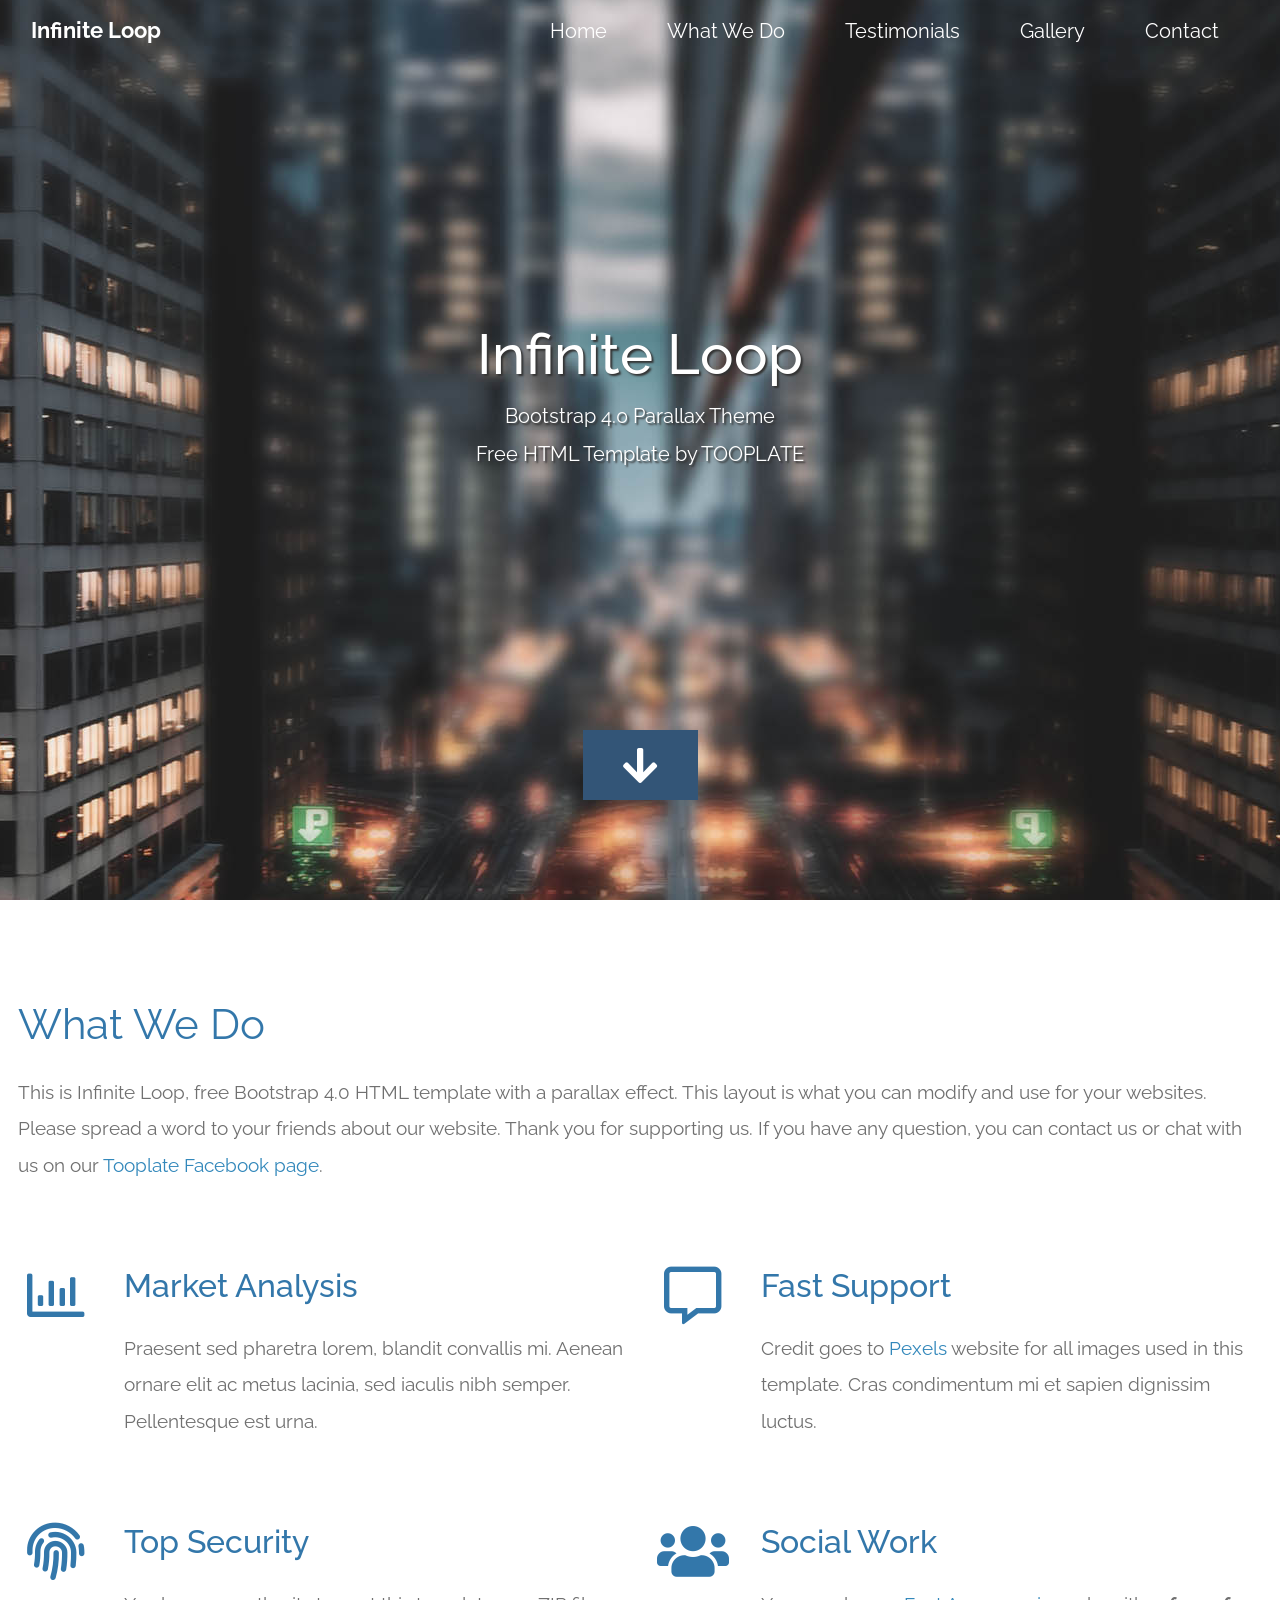
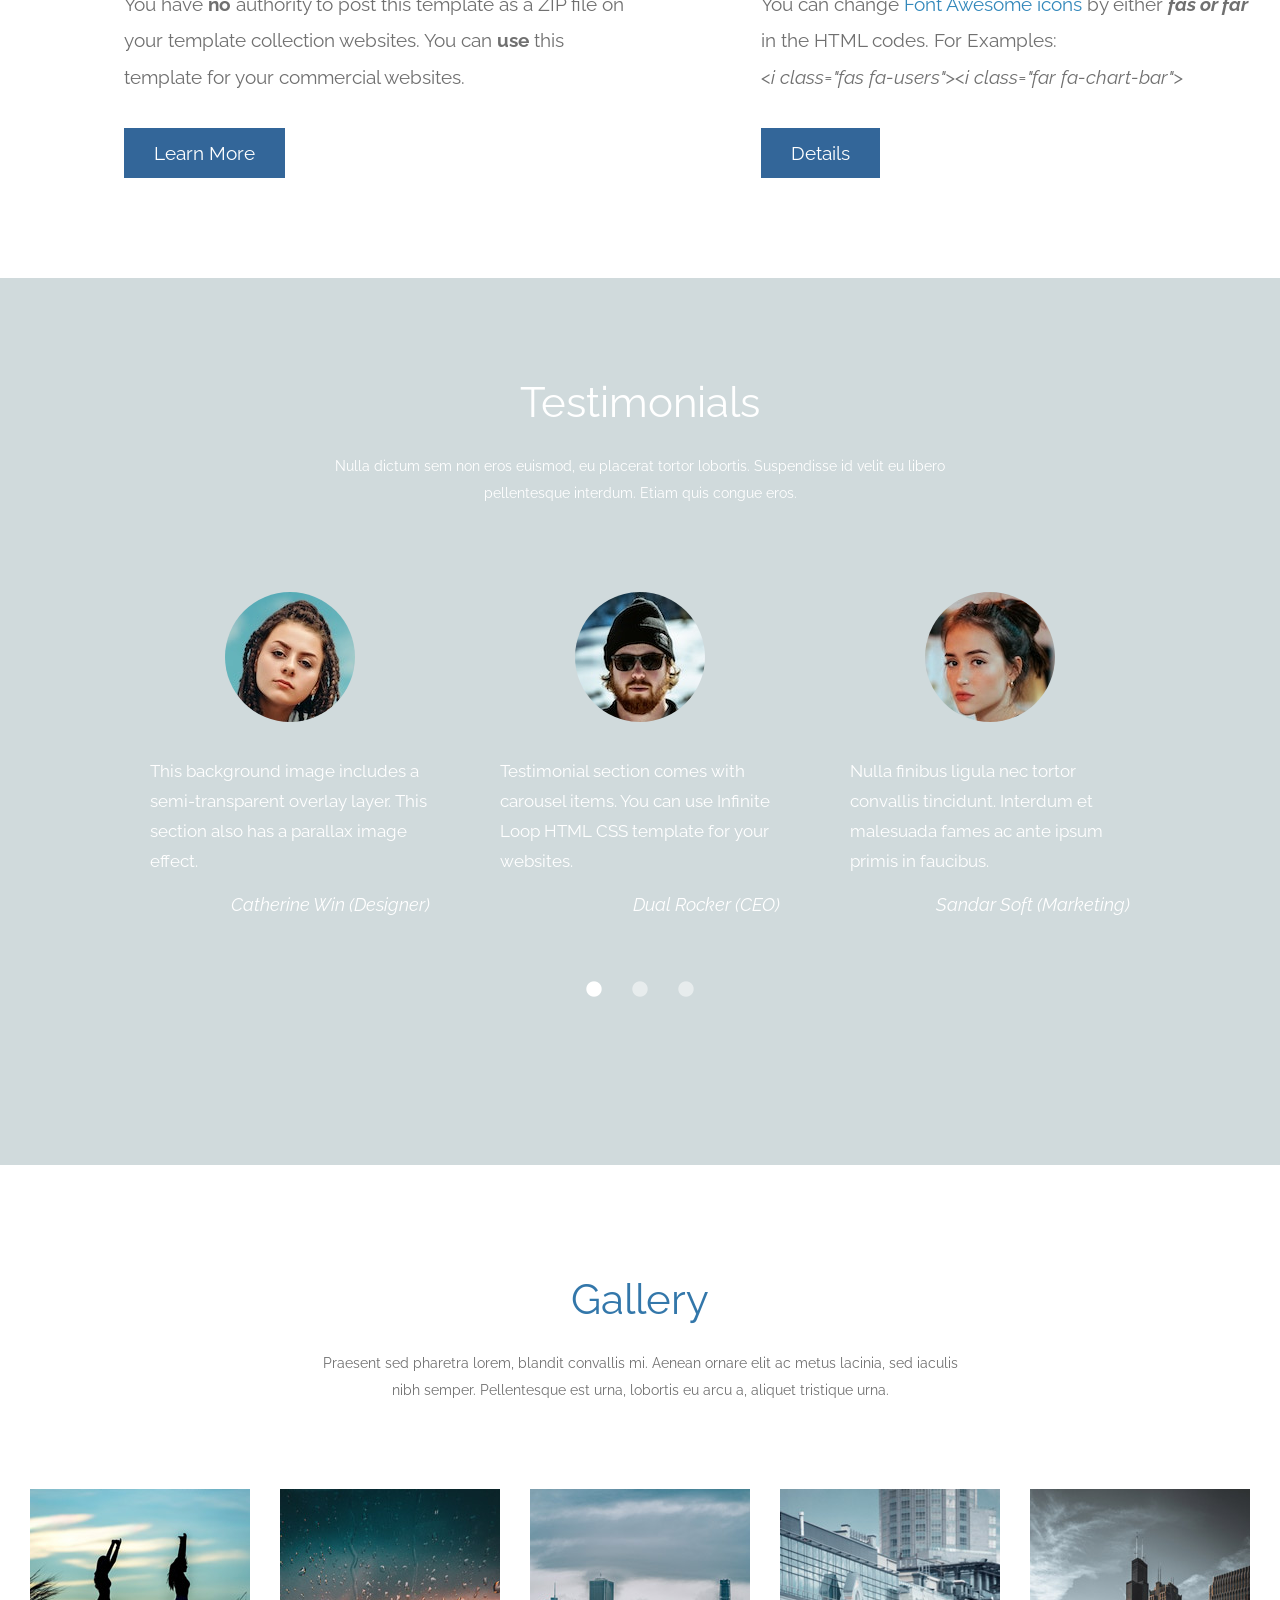
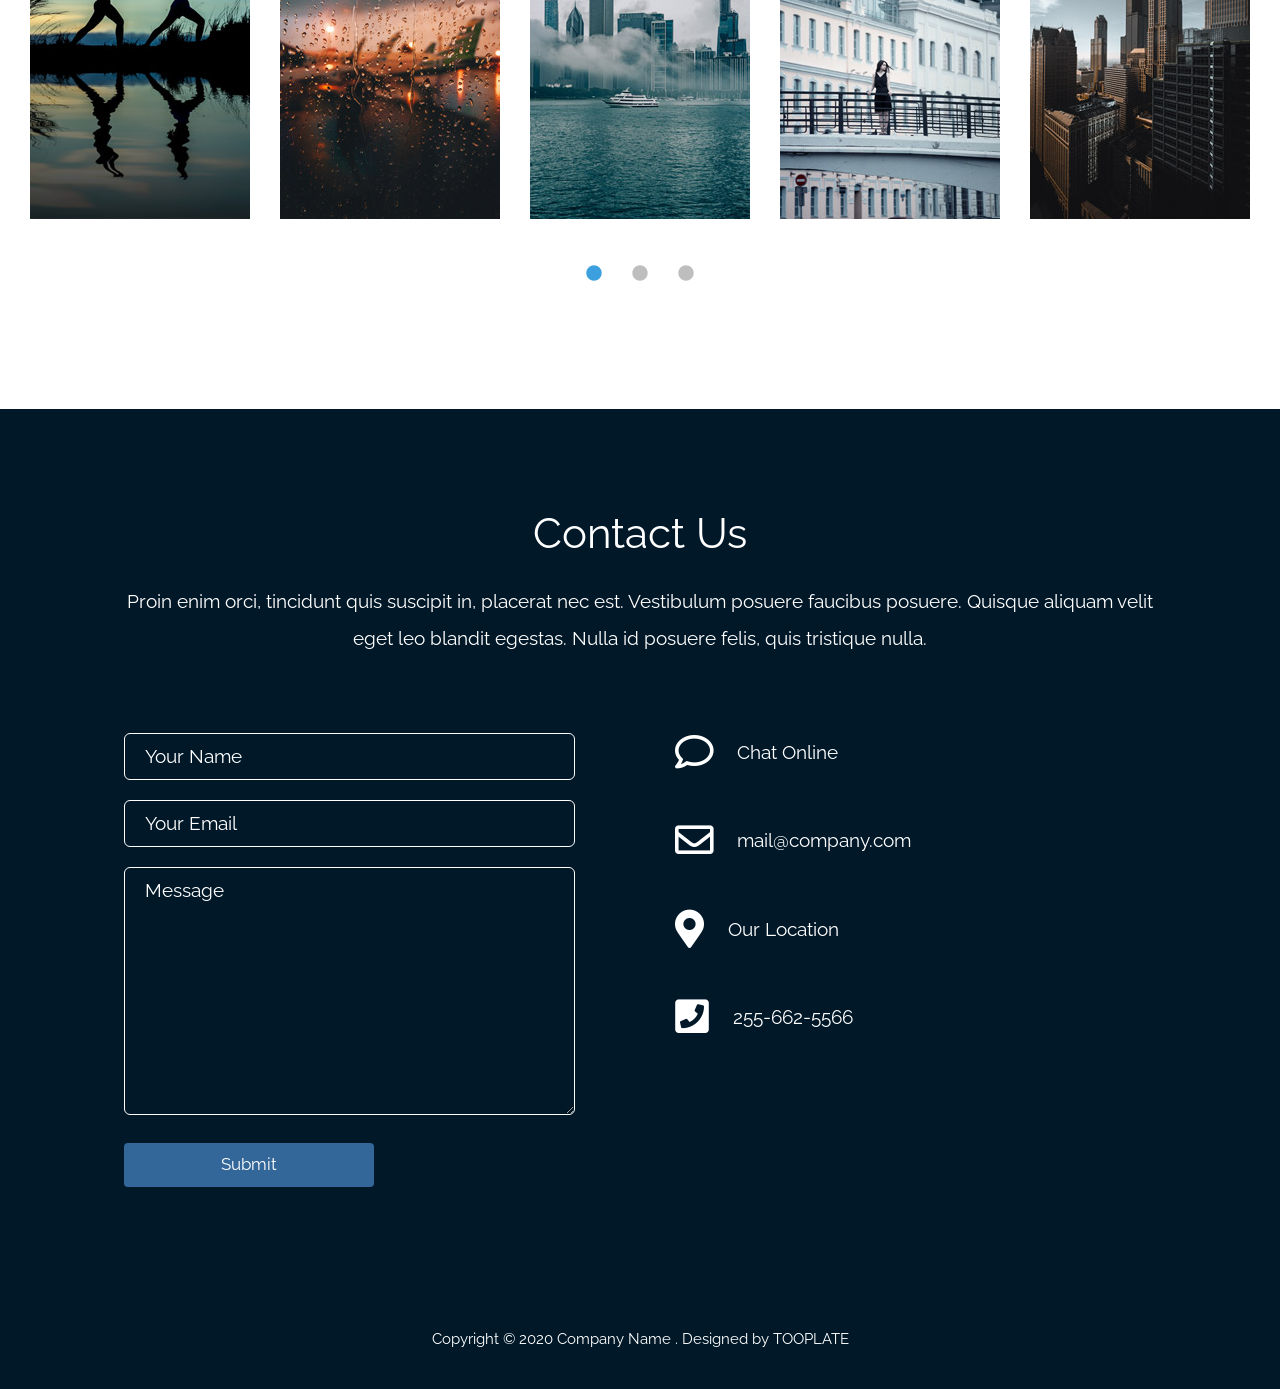
==== index.html @ 265a20fd "added "not stolen" template" ====
<!DOCTYPE html>
<html lang="en">
  <head>
    <meta charset="UTF-8" />
    <meta name="viewport" content="width=device-width, initial-scale=1.0" />
    <meta http-equiv="X-UA-Compatible" content="ie=edge" />
    <title>Infinite Loop - Bootstrap 4.0 HTML Template</title>
    <link rel="stylesheet" href="fontawesome-5.5/css/all.min.css" />
    <link rel="stylesheet" href="slick/slick.css">
    <link rel="stylesheet" href="slick/slick-theme.css">
    <link rel="stylesheet" href="magnific-popup/magnific-popup.css">
    <link rel="stylesheet" href="css/bootstrap.min.css" />
    <link rel="stylesheet" href="css/tooplate-infinite-loop.css" />
<!--
Tooplate 2117 Infinite Loop
https://www.tooplate.com/view/2117-infinite-loop
-->

  </head>
  <body>    
    <!-- Hero section -->
    <section id="infinite" class="text-white tm-font-big tm-parallax">
      <!-- Navigation -->
      <nav class="navbar navbar-expand-md tm-navbar" id="tmNav">              
        <div class="container">   
          <div class="tm-next">
              <a href="#infinite" class="navbar-brand">Infinite Loop</a>
          </div>             
            
          <button class="navbar-toggler" type="button" data-toggle="collapse" data-target="#navbarSupportedContent" aria-controls="navbarSupportedContent" aria-expanded="false" aria-label="Toggle navigation">
            <i class="fas fa-bars navbar-toggler-icon"></i>
          </button>
          <div class="collapse navbar-collapse" id="navbarSupportedContent">
            <ul class="navbar-nav ml-auto">
              <li class="nav-item">
                  <a class="nav-link tm-nav-link" href="#infinite">Home</a>
              </li>
              <li class="nav-item">
                  <a class="nav-link tm-nav-link" href="#whatwedo">What We Do</a>
              </li>
              <li class="nav-item">
                <a class="nav-link tm-nav-link" href="#testimonials">Testimonials</a>
              </li>
              <li class="nav-item">
                  <a class="nav-link tm-nav-link" href="#gallery">Gallery</a>
              </li>
              <li class="nav-item">
                  <a class="nav-link tm-nav-link" href="#contact">Contact</a>
              </li>                    
            </ul>
          </div>        
        </div>
      </nav>
      
      <div class="text-center tm-hero-text-container">
        <div class="tm-hero-text-container-inner">
            <h2 class="tm-hero-title">Infinite Loop</h2>
            <p class="tm-hero-subtitle">
              Bootstrap 4.0 Parallax Theme
              <br>Free HTML Template by TOOPLATE
            </p>
        </div>        
      </div>

      <div class="tm-next tm-intro-next">
        <a href="#whatwedo" class="text-center tm-down-arrow-link">
          <i class="fas fa-2x fa-arrow-down tm-down-arrow"></i>
        </a>
      </div>      
    </section>

    <section id="whatwedo" class="tm-section-pad-top">
      
      <div class="container">

            <div class="row tm-content-box"><!-- first row -->
                <div class="col-lg-12 col-xl-12">
                    <div class="tm-intro-text-container">
                        <h2 class="tm-text-primary mb-4 tm-section-title">What We Do</h2>
                        <p class="mb-4 tm-intro-text">
                          This is Infinite Loop, free Bootstrap 4.0 HTML template with a parallax effect. This layout is what you can modify and use for your websites. Please spread a word to your friends about our website. Thank you for supporting us. If you have any question, you can contact us or chat with us on our <a href="https://fb.com/tooplate">Tooplate Facebook page</a>.</p>
                    </div>
                </div>

            </div><!-- first row -->
            
            <div class="row tm-content-box"><!-- second row -->
        		<div class="col-lg-1">
                    <i class="far fa-3x fa-chart-bar text-center tm-icon"></i>
                </div>
                <div class="col-lg-5">
                    <div class="tm-intro-text-container">
                        <h2 class="tm-text-primary mb-4">Market Analysis</h2>
                        <p class="mb-4 tm-intro-text">
                          Praesent sed pharetra lorem, blandit convallis mi. Aenean ornare elit ac metus lacinia, sed iaculis nibh semper. Pellentesque est urna.</p>
                    </div>
                </div>
                
                <div class="col-lg-1">
                    <i class="far fa-3x fa-comment-alt text-center tm-icon"></i>
                </div>
                <div class="col-lg-5">
                    <div class="tm-intro-text-container">
                        <h2 class="tm-text-primary mb-4">Fast Support</h2>
                        <p class="mb-4 tm-intro-text">
                          Credit goes to <a rel="nofollow" href="https://www.pexels.com">Pexels</a> website for all images used in this template. Cras condimentum mi et sapien dignissim luctus.</p>
                    </div>
                </div>

            </div><!-- second row -->
            
            <div class="row tm-content-box"><!-- third row -->
        		<div class="col-lg-1">
                    <i class="fas fa-3x fa-fingerprint text-center tm-icon"></i>
                </div>
                <div class="col-lg-5">
                    <div class="tm-intro-text-container">
                        <h2 class="tm-text-primary mb-4">Top Security</h2>
                        <p class="mb-4 tm-intro-text">
                      You have <strong>no</strong> authority to post this template as a ZIP file on your template collection websites. You can <strong>use</strong> this template for your commercial websites.</p>
                          
                          <div class="tm-continue">
                            <a href="#testimonials" class="tm-intro-text tm-btn-primary">Learn More</a>
                        </div>
                    </div>
                </div>
                
                <div class="col-lg-1">
                    <i class="fas fa-3x fa-users text-center tm-icon"></i>
                </div>
                <div class="col-lg-5">
                    <div class="tm-intro-text-container">
                      <h2 class="tm-text-primary mb-4">Social Work</h2>
                        <p class="mb-4 tm-intro-text">
                      You can change <a href="https://fontawesome.com/icons?d=gallery">Font Awesome icons</a> by either <b><em>fas or far</em></b> in the HTML codes. For Examples:<br>
                      <em>&lt;i class=&quot;fas fa-users&quot;&gt;&lt;i class=&quot;far fa-chart-bar&quot;&gt;</em> </p>
                          
                          <div class="tm-continue">
                            <a href="#testimonials" class="tm-intro-text tm-btn-primary">Details</a>
                        </div>
                    </div>
                </div>

            </div><!-- third row -->

        </div>
      
    </section>
    
    <section id="testimonials" class="tm-section-pad-top tm-parallax-2">      
      <div class="container tm-testimonials-content">
        <div class="row">
          <div class="col-lg-12 tm-content-box">
            <h2 class="text-white text-center mb-4 tm-section-title">Testimonials</h2>
            <p class="mx-auto tm-section-desc text-center">
                Nulla dictum sem non eros euismod, eu placerat tortor lobortis. Suspendisse id velit eu libero pellentesque interdum. Etiam quis congue eros.
              </p>
            <div class="mx-auto tm-gallery-container tm-gallery-container-2">
              <div class="tm-testimonials-carousel">
                <figure class="tm-testimonial-item">
                  <img src="img/testimonial-img-01.jpg" alt="Image" class="img-fluid mx-auto">
                  <blockquote>This background image includes a semi-transparent overlay layer. This section also has a parallax image effect.</blockquote>
                  <figcaption>Catherine Win (Designer)</figcaption>
                </figure>

                <figure class="tm-testimonial-item">
                  <img src="img/testimonial-img-02.jpg" alt="Image" class="img-fluid mx-auto">
                  <blockquote>Testimonial section comes with carousel items. You can use Infinite Loop HTML CSS template for your websites.</blockquote>
                  <figcaption>Dual Rocker (CEO)</figcaption>
                </figure>

                <figure class="tm-testimonial-item">
                  <img src="img/testimonial-img-03.jpg" alt="Image" class="img-fluid mx-auto">
                  <blockquote>Nulla finibus ligula nec tortor convallis tincidunt. Interdum et malesuada fames ac ante ipsum primis in faucibus.</blockquote>
                  <figcaption>Sandar Soft (Marketing)</figcaption>
                </figure>

                <figure class="tm-testimonial-item">
                  <img src="img/testimonial-img-04.jpg" alt="Image" class="img-fluid mx-auto">
                  <blockquote>Curabitur rutrum pharetra lobortis. Pellentesque vehicula, velit quis eleifend fermentum, erat arcu aliquet neque.</blockquote>
                  <figcaption>Oliva Htoo (Designer)</figcaption>
                </figure>

                <figure class="tm-testimonial-item">
                  <img src="img/testimonial-img-02.jpg" alt="Image" class="img-fluid mx-auto">
                  <blockquote>Integer sit amet risus et erat imperdiet finibus. Nam lacus nunc, vulputate id ex eget, euismod auctor augue.</blockquote>
                  <figcaption>Jacob Joker (CTO)</figcaption>
                </figure>
              </div>
            </div>
          </div>
        </div>
      </div>
      <div class="tm-bg-overlay"></div>
    </section>
    
    <section id="gallery" class="tm-section-pad-top">
      <div class="container tm-container-gallery">
        <div class="row">
          <div class="text-center col-12">
              <h2 class="tm-text-primary tm-section-title mb-4">Gallery</h2>
              <p class="mx-auto tm-section-desc">
                Praesent sed pharetra lorem, blandit convallis mi. Aenean ornare elit ac metus lacinia, sed iaculis nibh semper. Pellentesque est urna, lobortis eu arcu a, aliquet tristique urna.
              </p>
          </div>            
        </div>
        <div class="row">
            <div class="col-12">
                <div class="mx-auto tm-gallery-container">
                    <div class="grid tm-gallery">
                      <a href="img/gallery-img-01.jpg">
                        <figure class="effect-honey tm-gallery-item">
                          <img src="img/gallery-tn-01.jpg" alt="Image 1" class="img-fluid">
                          <figcaption>
                            <h2><i>Physical Health <span>Exercise!</span></i></h2>
                          </figcaption>
                        </figure>
                      </a>
                      <a href="img/gallery-img-02.jpg">
                        <figure class="effect-honey tm-gallery-item">
                          <img src="img/gallery-tn-02.jpg" alt="Image 2" class="img-fluid">
                          <figcaption>
                            <h2><i>Rain on Glass <span>Second Image</span></i></h2>
                          </figcaption>
                        </figure>
                      </a>
                      <a href="img/gallery-img-03.jpg">
                        <figure class="effect-honey tm-gallery-item">
                          <img src="img/gallery-tn-03.jpg" alt="Image 3" class="img-fluid">
                          <figcaption>
                            <h2><i><span>Sea View</span> Mega City</i></h2>
                          </figcaption>
                        </figure>
                      </a>
                      <a href="img/gallery-img-04.jpg">
                        <figure class="effect-honey tm-gallery-item">
                          <img src="img/gallery-tn-04.jpg" alt="Image 4" class="img-fluid">
                          <figcaption>
                            <h2><i>Dream Girl <span>Thoughts</span></i></h2>
                          </figcaption>
                        </figure>
                      </a>
                      <a href="img/gallery-img-05.jpg">
                        <figure class="effect-honey tm-gallery-item">
                          <img src="img/gallery-tn-05.jpg" alt="Image 5" class="img-fluid">
                          <figcaption>
                            <h2><i><span>Workstation</span> Offices</i></h2>
                          </figcaption>
                        </figure>
                      </a>
                      <a href="img/gallery-img-06.jpg">
                        <figure class="effect-honey tm-gallery-item">
                          <img src="img/gallery-tn-06.jpg" alt="Image 6" class="img-fluid">
                          <figcaption>
                            <h2><i>Just Above <span>The City</span></i></h2>
                          </figcaption>
                        </figure>
                      </a>
                      <a href="img/gallery-img-01.jpg">
                        <figure class="effect-honey tm-gallery-item">
                          <img src="img/gallery-tn-01.jpg" alt="Image 7" class="img-fluid">
                          <figcaption>
                            <h2><i>Another <span>Exercise Time</span></i></h2>
                          </figcaption>
                        </figure>
                      </a>
                      <a href="img/gallery-img-02.jpg">
                        <figure class="effect-honey tm-gallery-item">
                          <img src="img/gallery-tn-02.jpg" alt="Image 8" class="img-fluid">
                          <figcaption>
                            <h2><i>Repeated <span>Image Spot</span></i></h2>
                          </figcaption>
                        </figure>
                      </a>
                    </div>
                </div>                
            </div>        
          </div>
      </div>
    </section>

    <!-- Contact -->
    <section id="contact" class="tm-section-pad-top tm-parallax-2">
    
      <div class="container tm-container-contact">
        
        <div class="row">
            
            <div class="text-center col-12">
                <h2 class="tm-section-title mb-4">Contact Us</h2>
                <p class="mb-5">
                  Proin enim orci, tincidunt quis suscipit in, placerat nec est. Vestibulum posuere faucibus posuere. Quisque aliquam velit eget leo blandit egestas. Nulla id posuere felis, quis tristique nulla.
                </p><br>
            </div>
            
            <div class="col-sm-12 col-md-6">
              <form action="" method="get">
                <input id="name" name="name" type="text" placeholder="Your Name" class="tm-input" required />
                <input id="email" name="email" type="email" placeholder="Your Email" class="tm-input" required />
                <textarea id="message" name="message" rows="8" placeholder="Message" class="tm-input" required></textarea>
                <button type="submit" class="btn tm-btn-submit">Submit</button>
              </form>
            </div>
            
            <div class="col-sm-12 col-md-6">

                <div class="contact-item">
                  <a rel="nofollow" href="https://www.tooplate.com/contact" class="item-link">
                      <i class="far fa-2x fa-comment mr-4"></i>
                      <span class="mb-0">Chat Online</span>
                  </a>              
                </div>
                
                <div class="contact-item">
                  <a rel="nofollow" href="mailto:mail@company.com" class="item-link">
                      <i class="far fa-2x fa-envelope mr-4"></i>
                      <span class="mb-0">mail@company.com</span>
                  </a>              
                </div>
                
                <div class="contact-item">
                  <a rel="nofollow" href="https://www.google.com/maps" class="item-link">
                      <i class="fas fa-2x fa-map-marker-alt mr-4"></i>
                      <span class="mb-0">Our Location</span>
                  </a>              
                </div>
                
                <div class="contact-item">
                  <a rel="nofollow" href="tel:0100200340" class="item-link">
                      <i class="fas fa-2x fa-phone-square mr-4"></i>
                      <span class="mb-0">255-662-5566</span>
                  </a>              
                </div>
                
                <div class="contact-item">&nbsp;</div>
            
            </div>
            
            
        </div><!-- row ending -->
        
      </div>

      	<footer class="text-center small tm-footer">
          <p class="mb-0">
          Copyright &copy; 2020 Company Name 
          
          . <a rel="nofollow" href="https://www.tooplate.com" title="HTML templates">Designed by TOOPLATE</a></p>
        </footer>

    </section>
    
    <script src="js/jquery-1.9.1.min.js"></script>     
    <script src="slick/slick.min.js"></script>
    <script src="magnific-popup/jquery.magnific-popup.min.js"></script>
    <script src="js/easing.min.js"></script>
    <script src="js/jquery.singlePageNav.min.js"></script>     
    <script src="js/bootstrap.min.js"></script> 
    <script>

      function getOffSet(){
        var _offset = 450;
        var windowHeight = window.innerHeight;

        if(windowHeight > 500) {
          _offset = 400;
        } 
        if(windowHeight > 680) {
          _offset = 300
        }
        if(windowHeight > 830) {
          _offset = 210;
        }

        return _offset;
      }

      function setParallaxPosition($doc, multiplier, $object){
        var offset = getOffSet();
        var from_top = $doc.scrollTop(),
          bg_css = 'center ' +(multiplier * from_top - offset) + 'px';
        $object.css({"background-position" : bg_css });
      }

      // Parallax function
      // Adapted based on https://codepen.io/roborich/pen/wpAsm        
      var background_image_parallax = function($object, multiplier, forceSet){
        multiplier = typeof multiplier !== 'undefined' ? multiplier : 0.5;
        multiplier = 1 - multiplier;
        var $doc = $(document);
        // $object.css({"background-attatchment" : "fixed"});

        if(forceSet) {
          setParallaxPosition($doc, multiplier, $object);
        } else {
          $(window).scroll(function(){          
            setParallaxPosition($doc, multiplier, $object);
          });
        }
      };

      var background_image_parallax_2 = function($object, multiplier){
        multiplier = typeof multiplier !== 'undefined' ? multiplier : 0.5;
        multiplier = 1 - multiplier;
        var $doc = $(document);
        $object.css({"background-attachment" : "fixed"});
        
        $(window).scroll(function(){
          if($(window).width() > 768) {
            var firstTop = $object.offset().top,
                pos = $(window).scrollTop(),
                yPos = Math.round((multiplier * (firstTop - pos)) - 186);              

            var bg_css = 'center ' + yPos + 'px';

            $object.css({"background-position" : bg_css });
          } else {
            $object.css({"background-position" : "center" });
          }
        });
      };
      
      $(function(){
        // Hero Section - Background Parallax
        background_image_parallax($(".tm-parallax"), 0.30, false);
        background_image_parallax_2($("#contact"), 0.80);   
        background_image_parallax_2($("#testimonials"), 0.80);   
        
        // Handle window resize
        window.addEventListener('resize', function(){
          background_image_parallax($(".tm-parallax"), 0.30, true);
        }, true);

        // Detect window scroll and update navbar
        $(window).scroll(function(e){          
          if($(document).scrollTop() > 120) {
            $('.tm-navbar').addClass("scroll");
          } else {
            $('.tm-navbar').removeClass("scroll");
          }
        });
        
        // Close mobile menu after click 
        $('#tmNav a').on('click', function(){
          $('.navbar-collapse').removeClass('show'); 
        })

        // Scroll to corresponding section with animation
        $('#tmNav').singlePageNav({
          'easing': 'easeInOutExpo',
          'speed': 600
        });        
        
        // Add smooth scrolling to all links
        // https://www.w3schools.com/howto/howto_css_smooth_scroll.asp
        $("a").on('click', function(event) {
          if (this.hash !== "") {
            event.preventDefault();
            var hash = this.hash;

            $('html, body').animate({
              scrollTop: $(hash).offset().top
            }, 600, 'easeInOutExpo', function(){
              window.location.hash = hash;
            });
          } // End if
        });

        // Pop up
        $('.tm-gallery').magnificPopup({
          delegate: 'a',
          type: 'image',
          gallery: { enabled: true }
        });

        $('.tm-testimonials-carousel').slick({
          dots: true,
          prevArrow: false,
          nextArrow: false,
          infinite: false,
          slidesToShow: 3,
          slidesToScroll: 1,
          responsive: [
            {
              breakpoint: 992,
              settings: {
                slidesToShow: 2
              }
            },
            {
              breakpoint: 768,
              settings: {
                slidesToShow: 2
              }
            }, 
            {
              breakpoint: 480,
              settings: {
                  slidesToShow: 1
              }                 
            }
          ]
        });

        // Gallery
        $('.tm-gallery').slick({
          dots: true,
          infinite: false,
          slidesToShow: 5,
          slidesToScroll: 2,
          responsive: [
          {
            breakpoint: 1199,
            settings: {
              slidesToShow: 4,
              slidesToScroll: 2
            }
          },
          {
            breakpoint: 991,
            settings: {
              slidesToShow: 3,
              slidesToScroll: 2
            }
          },
          {
            breakpoint: 767,
            settings: {
              slidesToShow: 2,
              slidesToScroll: 1
            }
          },
          {
            breakpoint: 480,
            settings: {
              slidesToShow: 1,
              slidesToScroll: 1
            }
          }
        ]
        });
      });
    </script>
  </body>
</html>
---- css/tooplate-infinite-loop.css ----
/*

Tooplate 2117 Infinite Loop

https://www.tooplate.com/view/2117-infinite-loop

*/

@import url("https://fonts.googleapis.com/css?family=Raleway:100,300,400,500,700,900");

body {
	font-family: "Raleway", sans-serif;
	font-size: 1.2em;
  color: #707070;
  margin: 0;
  padding: 0;
  overflow-x: hidden;
}
a {
  transition: all 0.3s ease;
  color: #38B;
}

a:hover,
a:focus {
  text-decoration: none;
  color: #D40;
}

a:focus {
  outline: none;
}

.btn {
  padding: 8px 32px;
}

.btn:hover {
  background-color: #ced4da;
}

blockquote {
  font-size: 0.86em;
  line-height: 1.8em;
}

.tm-section-pad-top {
  padding-top: 80px;
  padding-bottom: 40px;
}

.tm-content-box {
  padding-top: 20px;
  padding-bottom: 40px;
}

.tm-text-primary {
  color: #37A;
}

.tm-font-big {
  font-size: 1.25rem;
}

.tm-btn-primary {
  color: white;
  background-color: #369;
  padding: 14px 30px;
}

.tm-btn-primary:hover,
.tm-btn-primary:focus {
  color: white;
  background-color: #38B;
}

/* Navbar */

.tm-navbar {
  position: fixed;
  width: 100%;
  z-index: 1000;
  background-color: transparent;
  transition: all 0.3s ease;
}

.tm-navbar.scroll {
  background-color: white;
  border-bottom: 1px solid #e9ecef;
}

.navbar-brand {
  color: white;
  font-size: 1.4rem;
  font-weight: bold;
}

.navbar-brand:hover,
.tm-navbar.scroll .navbar-brand:hover {
  color: #38B;
}

.tm-navbar.scroll .navbar-brand {
  color: #369;
}

.nav-item {
  list-style: none;
}

.tm-nav-link {
  color: white;
}

.tm-navbar.scroll .tm-nav-link {
  color: #369;
}

.tm-navbar.scroll .tm-nav-link:hover,
.tm-navbar.scroll .tm-nav-link.current,
.tm-nav-link:hover {
  color: #FFF;
  background-color: #369;
}

.navbar-toggler {
  border: 1px solid white;
  padding-left: 10px;
  padding-right: 10px;
}

.navbar-toggler-icon {
  color: white;
  padding-top: 6px;
}

.tm-navbar.scroll .navbar-toggler {
  border: 1px solid #707070;
}

.tm-navbar.scroll .navbar-toggler-icon {
  color: #707070;
}

/* Hero */

#infinite {
	background-color: #222;
  background-image: url(../img/infinite-loop-01.jpg);
  background-repeat: no-repeat;
  height: 100vh;
  min-height: 375px;
  position: relative;
}

@media (min-height: 600px) and (min-width: 1920px) {
  #infinite {
    background-size: cover;
  }
}

@media (min-height: 830px) {
  #infinite {
    background-position: center -210px;
  }
}

@media (min-height: 680px) and (max-height: 829px) {
  #infinite {
    background-position: center -300px;
  }
}

@media (min-height: 500px) and (max-height: 679px) {
  #infinite {
    background-position: center -400px;
  }
}

@media (max-height: 499px) {
  #infinite {
    background-position: center -450px;
  }
}

.tm-hero-text-container {
  width: 100%;
  height: 100%;
  display: flex;
  flex-flow: column;
  justify-content: center;
}

.tm-hero-text-container-inner {
  margin-top: -90px;
}

.tm-hero-title {
  font-size: 3.5rem;
  text-shadow: 2px 2px 2px #333;
}

.tm-hero-subtitle {
  text-shadow: 2px 2px 2px #333;
}

.tm-intro-next {
  position: absolute;
  bottom: 100px;
  left: 0;
  right: 0;
}

@media (max-height: 480px) {
  .tm-hero-text-container-inner {
    margin-top: -40px;
  }

  .tm-intro-next {
    bottom: 20px;
  }
}

.tm-down-arrow-link {
  display: block;
  margin-top: 18%;
}

.tm-down-arrow {
  	color: #FFF;
    cursor: pointer;
    background: #357;
    padding: 15px 40px;
    transition: all 0.3s ease;
}

.tm-down-arrow:hover,
.tm-down-arrow:focus {
  color: #FFF;
  background: #37A;
  padding: 20px 50px;
}

/* Introduction */

#introduction {
  padding-bottom: 100px;
}

.tm-section-title {
  font-size: 2.6rem;
  font-weight: normal;
}

.tm-intro-text {
  font-size: 1.2rem;
}

.tm-icon {
  display: block;
  color: #37A;
}

.tm-continue {
	padding: 20px 0 30px 0;
}

/* Testimonials */
#testimonials {
  color: white;
  background-image: url(../img/infinite-loop-02.jpg);
  background-size: cover;
  background-repeat: no-repeat;
  background-size: 100%;
  position: relative;
}

@media (max-width: 991px) {
  #testimonials {
    background-image: url(../img/infinite-loop-02-mobile.jpg);
  }
}

.tm-testimonials-content {
  position: relative;
  z-index: 100;
}

.tm-bg-overlay {
  width: 100%;
  height: 100%;
  background: rgba(20, 70, 80, 0.2);
  position: absolute;
  top: 0;
  left: 0;
  right: 0;
  bottom: 0;
  z-index: 0;
}

.tm-testimonials-carousel {
  max-width: 1050px;
  margin: 0 auto;
}

.tm-testimonial-item {
  max-width: 290px;
  margin-left: 35px;
  margin-right: 35px;
}

.tm-testimonial-item img {
  border-radius: 50%;
  margin-bottom: 35px;
}

.tm-testimonial-item figcaption {
  text-align: right;
  font-style: italic;
  font-size: 1.1rem;
}

/* Work */

.tm-section-desc {
  max-width: 650px;
  width: 100%;
  font-size: 0.9rem;
}

.tm-gallery-container {
  padding-top: 70px;
  padding-bottom: 120px;
}

.tm-gallery-item {
  margin: 0 15px;
}

.slick-dots {
  bottom: -65px;
}

.slick-dots li {
  margin: 0 13px;
}

.slick-dots li button:hover:before,
.slick-dots li button:focus:before,
.slick-dots li.slick-active button:before {
  opacity: 1;
  color: #3ba0dd;
}

.tm-testimonials-carousel .slick-dots li button:before {
  color: white;
  opacity: 0.5;
}

.tm-testimonials-carousel .slick-dots li button:hover:before,
.tm-testimonials-carousel .slick-dots li button:focus:before,
.tm-testimonials-carousel .slick-dots li.slick-active button:before {
  color: white;
  opacity: 1;
}

.slick-dots li button:before {
  font-size: 18px;
}

/* Hover Effect */
/* Common style */
.grid figure {
  position: relative;
  float: left;
  overflow: hidden;
  background: #3085a3;
  text-align: center;
  cursor: pointer;
}

.grid figure img {
  position: relative;
  display: block;
  min-height: 100%;
  max-width: 100%;
  opacity: 0.8;
}

.grid figure figcaption {
  padding: 2em;
  color: #fff;
  text-transform: uppercase;
  font-size: 1.25em;
  -webkit-backface-visibility: hidden;
  backface-visibility: hidden;
}

.grid figure figcaption::before,
.grid figure figcaption::after {
  pointer-events: none;
}

.grid figure figcaption,
.grid figure figcaption > a {
  position: absolute;
  top: 0;
  left: 0;
  width: 100%;
  height: 100%;
}

/* Anchor will cover the whole item by default */
/* For some effects it will show as a button */
.grid figure figcaption > a {
  z-index: 1000;
  text-indent: 200%;
  white-space: nowrap;
  font-size: 0;
  opacity: 0;
}

.grid figure h2 {
  word-spacing: -0.15em;
  font-size: 0.9em;
  font-weight: 300;
}

.grid figure h2 span {
  font-weight: 600;
}

.grid figure h2,
.grid figure p {
  margin: 0;
}

.grid figure p {
  letter-spacing: 1px;
  font-size: 68.5%;
}

/*---------------*/
/***** Honey *****/
/*---------------*/

figure.effect-honey {
  background: #4a3753;
  max-width: 220px;
}

figure.effect-honey img {
  opacity: 1;
  -webkit-transition: opacity 0.35s;
  transition: opacity 0.35s;
}

figure.effect-honey:hover img {
  opacity: 0.4;
}

figure.effect-honey figcaption::before {
  position: absolute;
  bottom: 0;
  left: 0;
  width: 100%;
  height: 10px;
  background: #38C;
  content: "";
  -webkit-transform: translate3d(0, 10px, 0);
  transform: translate3d(0, 10px, 0);
}

figure.effect-honey h2 {
  position: absolute;
  bottom: 0;
  left: 0;
  padding: 1em 1.5em;
  width: 100%;
  text-align: left;
  -webkit-transform: translate3d(0, -30px, 0);
  transform: translate3d(0, -30px, 0);
}

figure.effect-honey h2 i {
  font-style: normal;
  opacity: 0;
  -webkit-transition: opacity 0.35s, -webkit-transform 0.35s;
  transition: opacity 0.35s, transform 0.35s;
  -webkit-transform: translate3d(0, -30px, 0);
  transform: translate3d(0, -30px, 0);
}

figure.effect-honey figcaption::before,
figure.effect-honey h2 {
  -webkit-transition: -webkit-transform 0.35s;
  transition: transform 0.35s;
}

figure.effect-honey:hover figcaption::before,
figure.effect-honey:hover h2,
figure.effect-honey:hover h2 i {
  opacity: 1;
  -webkit-transform: translate3d(0, 0, 0);
  transform: translate3d(0, 0, 0);
}

.tm-container-gallery {
	padding-top: 30px;
	}

/* Contact */

#contact {
  color: white;
  background-color: #001828;
  background-image: url(../img/infinite-loop-03.jpg);
  background-position: center;
  background-repeat: no-repeat;
  min-height: 980px;
  position: relative;
  padding-bottom: 50px;
  padding-top: 100px;
}

.contact-item {
  margin-left: 20px;
  margin-bottom: 50px;
}

.item-link {
  display: flex;
  align-items: center;
}

.item-link i,
.item-link span {
  color: white;
  transition: all 0.3s ease;
}

.item-link:hover i,
.item-link:hover span {
  color: #3496d8;
}

.tm-input {
	margin: 0 0 20px 0;
	width: 90%;
  padding: 8px 20px;
  border-radius: 6px;
  border: 1px solid white;
  background: transparent;
  color: white;
}

.tm-btn-submit {
	font-size: 0.9em;
	color: #fff;
	background-color: #369;
	width: 50%;
	margin-bottom: 60px;
}

.tm-btn-submit:hover {
	color: #fff;
	background-color: #38B;
}

::placeholder {
  /* Chrome, Firefox, Opera, Safari 10.1+ */
  color: white;
  opacity: 1; /* Firefox */
}

:-ms-input-placeholder {
  /* Internet Explorer 10-11 */
  color: white;
}

::-ms-input-placeholder {
  /* Microsoft Edge */
  color: white;
}

.tm-footer {
  position: absolute;
  bottom: 35px;
  left: 0;
  right: 0;
  padding: 0 15px;
}

.tm-footer a {
	color: #fff;
}

.tm-footer a:hover {
	color: #9CF;
}

.tm-footer-link {
  color: white;
}

.tm-footer-link:hover,
.tm-footer-link:focus {
  color: #38B;
  text-decoration: none;
}

p {
  line-height: 1.9;
}

@media (min-width: 768px) {
  .tm-intro-text-container {
    padding-left: 0px;
  }

  .navbar-expand-md .navbar-nav .nav-link {
    padding-right: 30px;
    padding-left: 30px;
  }
}

@media (min-width: 1200px) {
  .container {
    max-width: 1275px;
  }

  .tm-container-gallery {
    max-width: 1290px;
  }

  .tm-container-contact {
    max-width: 1063px;
  }
}

@media (max-width: 991px) {
  .tm-intro-text-container {
    padding-left: 15px;
    padding-top: 30px;
    max-width: 600px;
    margin-left: auto;
    margin-right: auto;
  }

  .tm-intro-img {
    display: block;
    margin-left: auto;
    margin-right: auto;
  }

  .tm-btn-submit {
    margin-left: 0;
    margin-top: 20px;
  }
}

@media (max-width: 767px) {

  .navbar-nav {
    max-width: 200px;
    text-align: right;
  }

  .navbar-collapse {
    background-color: rgb(255, 255, 255);
    padding: 10px;
    border-radius: 3px;
  }

  .navbar-collapse .nav-link {
    color: #707070;
	padding-right: 20px;
  }
}

@media (max-width: 480px) {
  .tm-gallery-container {
    max-width: 220px;
    margin-left: auto;
    margin-right: auto;
  }

  .tm-gallery-container-2 {
    max-width: 350px;
  }

  .slick-dots li {
    margin: 0 8px;
  }

  .tm-gallery-item {
    margin: 0;
  }
}
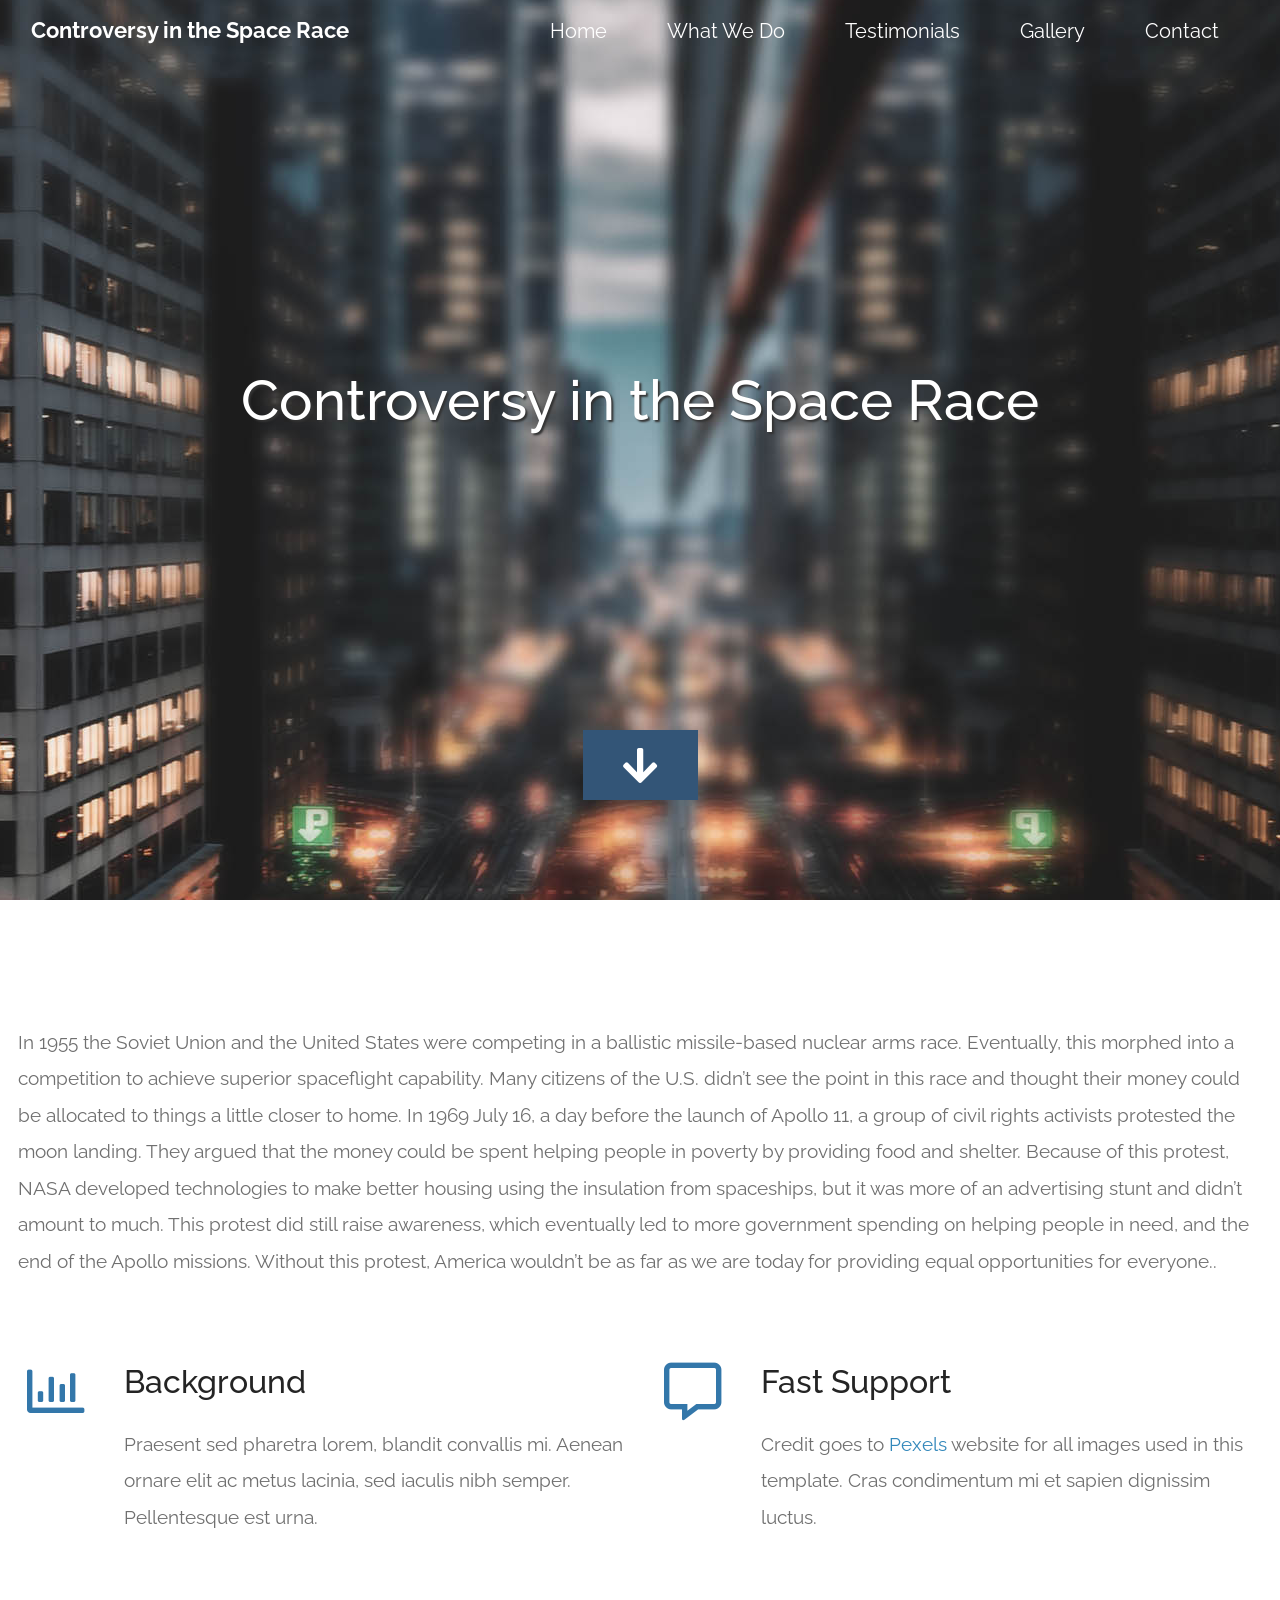
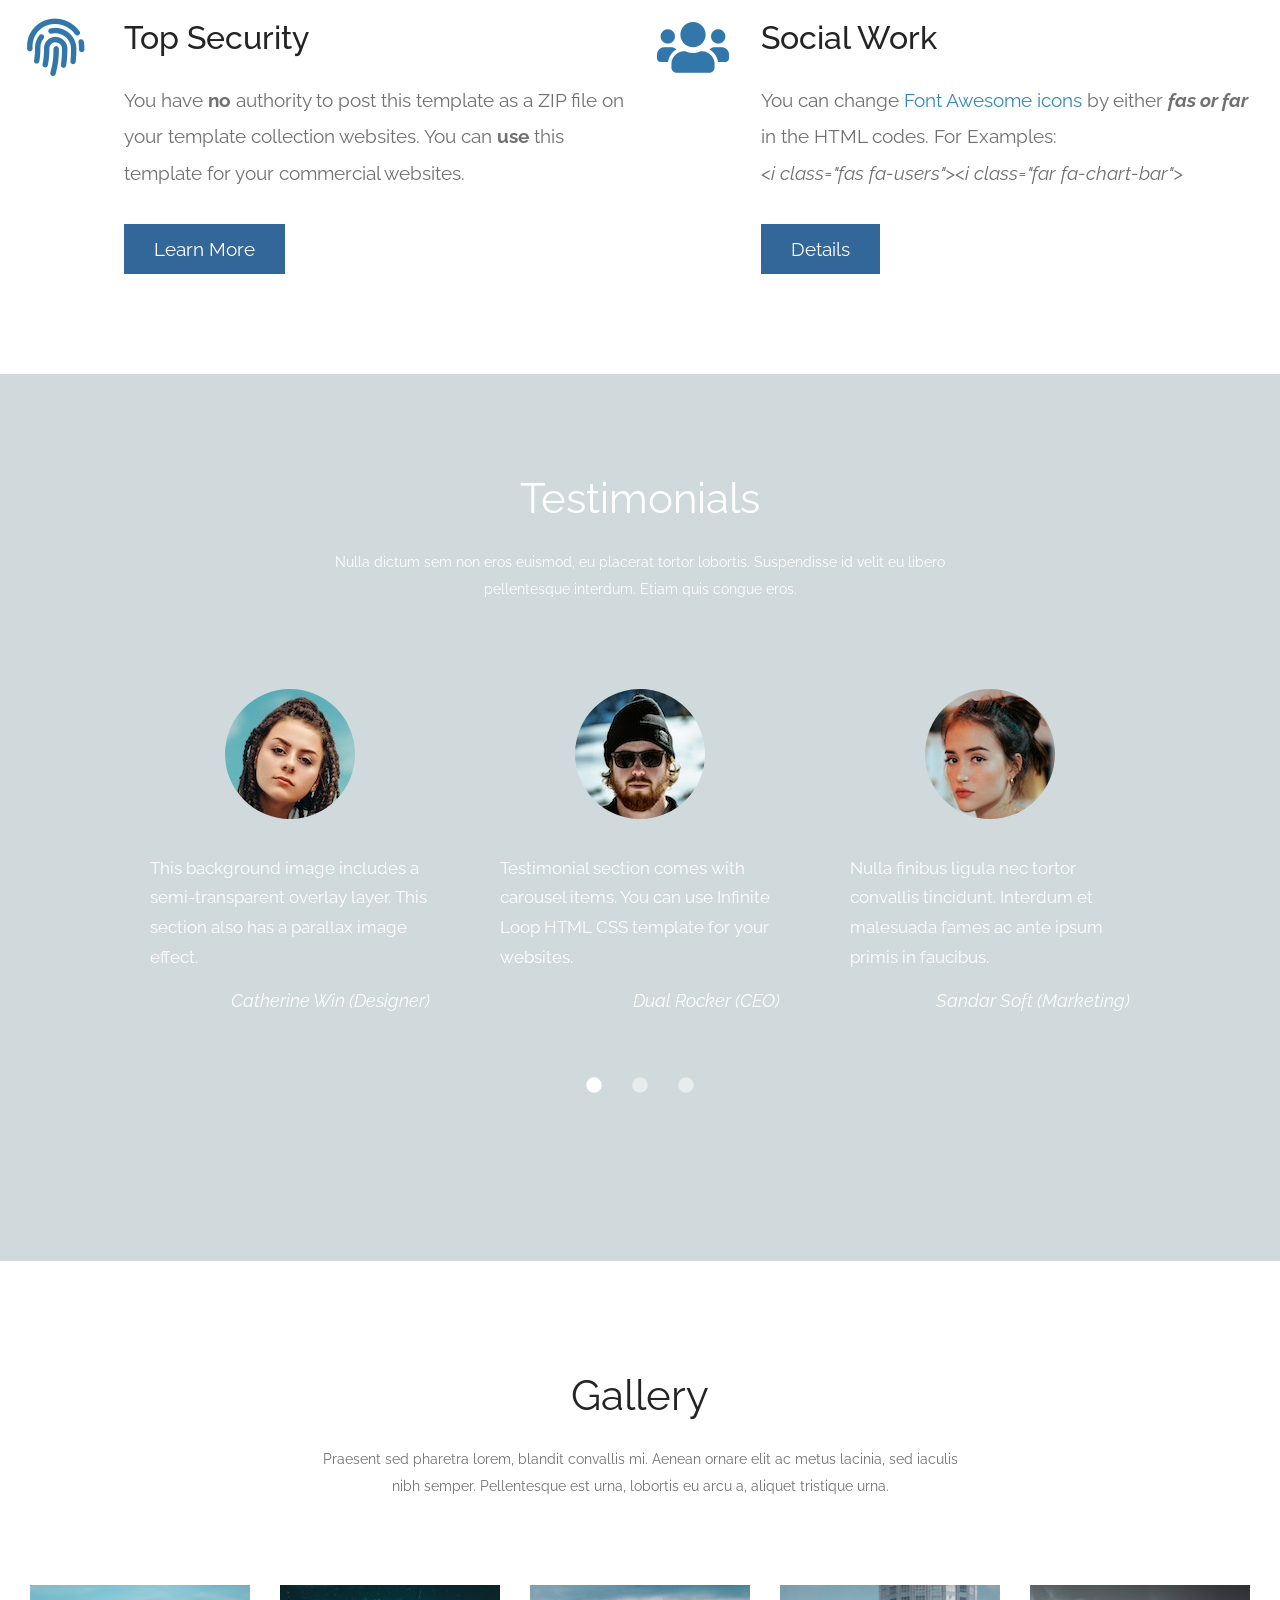
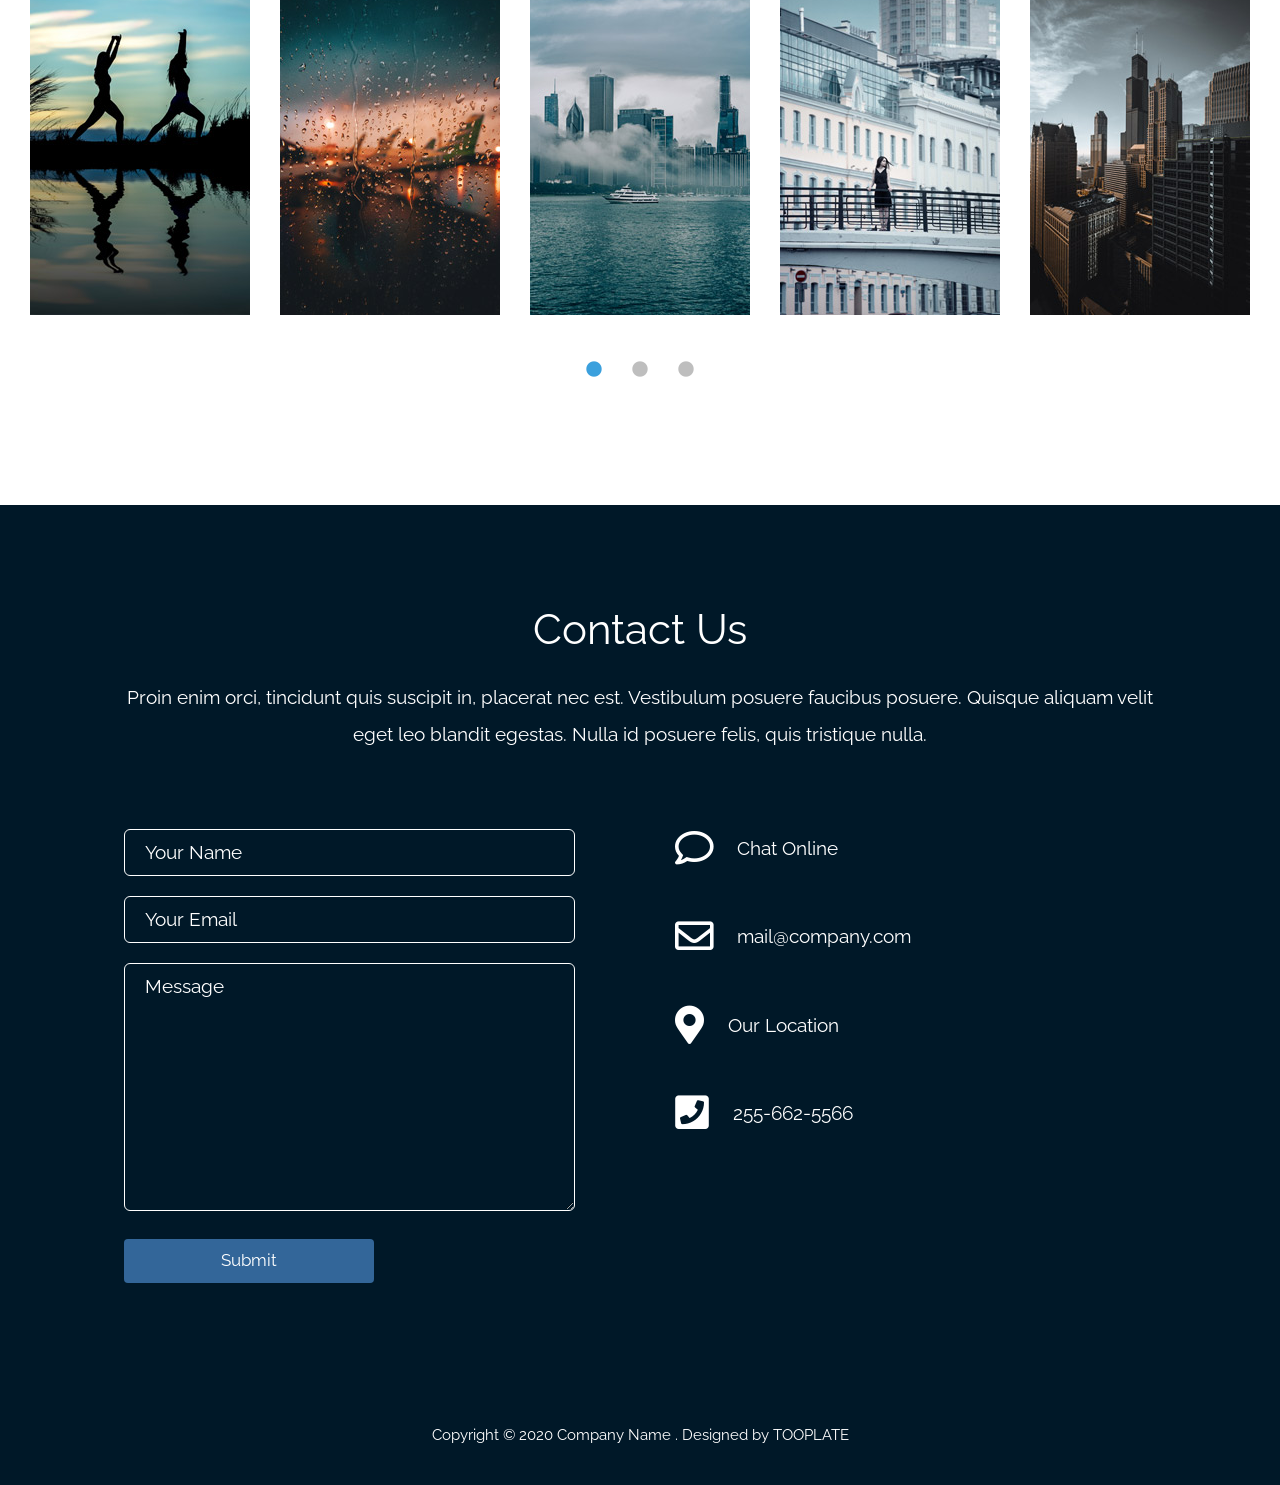
==== commit 5fc51cdd: "chagned stuff" ====
--- a/index.html
+++ b/index.html
@@ -4,7 +4,7 @@
     <meta charset="UTF-8" />
     <meta name="viewport" content="width=device-width, initial-scale=1.0" />
     <meta http-equiv="X-UA-Compatible" content="ie=edge" />
-    <title>Infinite Loop - Bootstrap 4.0 HTML Template</title>
+    <title>Controversy in the Space Race</title>
     <link rel="stylesheet" href="fontawesome-5.5/css/all.min.css" />
     <link rel="stylesheet" href="slick/slick.css">
     <link rel="stylesheet" href="slick/slick-theme.css">
@@ -24,7 +24,7 @@
       <nav class="navbar navbar-expand-md tm-navbar" id="tmNav">              
         <div class="container">   
           <div class="tm-next">
-              <a href="#infinite" class="navbar-brand">Infinite Loop</a>
+              <a href="#infinite" class="navbar-brand">Controversy in the Space Race</a>
           </div>             
             
           <button class="navbar-toggler" type="button" data-toggle="collapse" data-target="#navbarSupportedContent" aria-controls="navbarSupportedContent" aria-expanded="false" aria-label="Toggle navigation">
@@ -54,11 +54,7 @@
       
       <div class="text-center tm-hero-text-container">
         <div class="tm-hero-text-container-inner">
-            <h2 class="tm-hero-title">Infinite Loop</h2>
-            <p class="tm-hero-subtitle">
-              Bootstrap 4.0 Parallax Theme
-              <br>Free HTML Template by TOOPLATE
-            </p>
+            <h2 class="tm-hero-title">Controversy in the Space Race</h2>
         </div>        
       </div>
 
@@ -76,9 +72,9 @@
             <div class="row tm-content-box"><!-- first row -->
                 <div class="col-lg-12 col-xl-12">
                     <div class="tm-intro-text-container">
-                        <h2 class="tm-text-primary mb-4 tm-section-title">What We Do</h2>
+                        <h2 class="tm-text-primary mb-4 tm-section-title"></h2>
                         <p class="mb-4 tm-intro-text">
-                          This is Infinite Loop, free Bootstrap 4.0 HTML template with a parallax effect. This layout is what you can modify and use for your websites. Please spread a word to your friends about our website. Thank you for supporting us. If you have any question, you can contact us or chat with us on our <a href="https://fb.com/tooplate">Tooplate Facebook page</a>.</p>
+                            In 1955 the Soviet Union and the United States were competing in a ballistic missile-based nuclear arms race. Eventually, this morphed into a competition to achieve superior spaceflight capability. Many citizens of the U.S. didn’t see the point in this race and thought their money could be allocated to things a little closer to home. In 1969 July 16, a day before the launch of Apollo 11, a group of civil rights activists protested the moon landing. They argued that the money could be spent helping people in poverty by providing food and shelter. Because of this protest, NASA developed technologies to make better housing using the insulation from spaceships, but it was more of an advertising stunt and didn’t amount to much. This protest did still raise awareness, which eventually led to more government spending on helping people in need, and the end of the Apollo missions. Without this protest, America wouldn’t be as far as we are today for providing equal opportunities for everyone.</a>.</p>
                     </div>
                 </div>
 
@@ -90,7 +86,7 @@
                 </div>
                 <div class="col-lg-5">
                     <div class="tm-intro-text-container">
-                        <h2 class="tm-text-primary mb-4">Market Analysis</h2>
+                        <h2 class="tm-text-primary mb-4">Background</h2>
                         <p class="mb-4 tm-intro-text">
                           Praesent sed pharetra lorem, blandit convallis mi. Aenean ornare elit ac metus lacinia, sed iaculis nibh semper. Pellentesque est urna.</p>
                     </div>
--- a/css/tooplate-infinite-loop.css
+++ b/css/tooplate-infinite-loop.css
@@ -55,7 +55,7 @@
 }
 
 .tm-text-primary {
-  color: #37A;
+  color: rgb(36, 36, 36);
 }
 
 .tm-font-big {
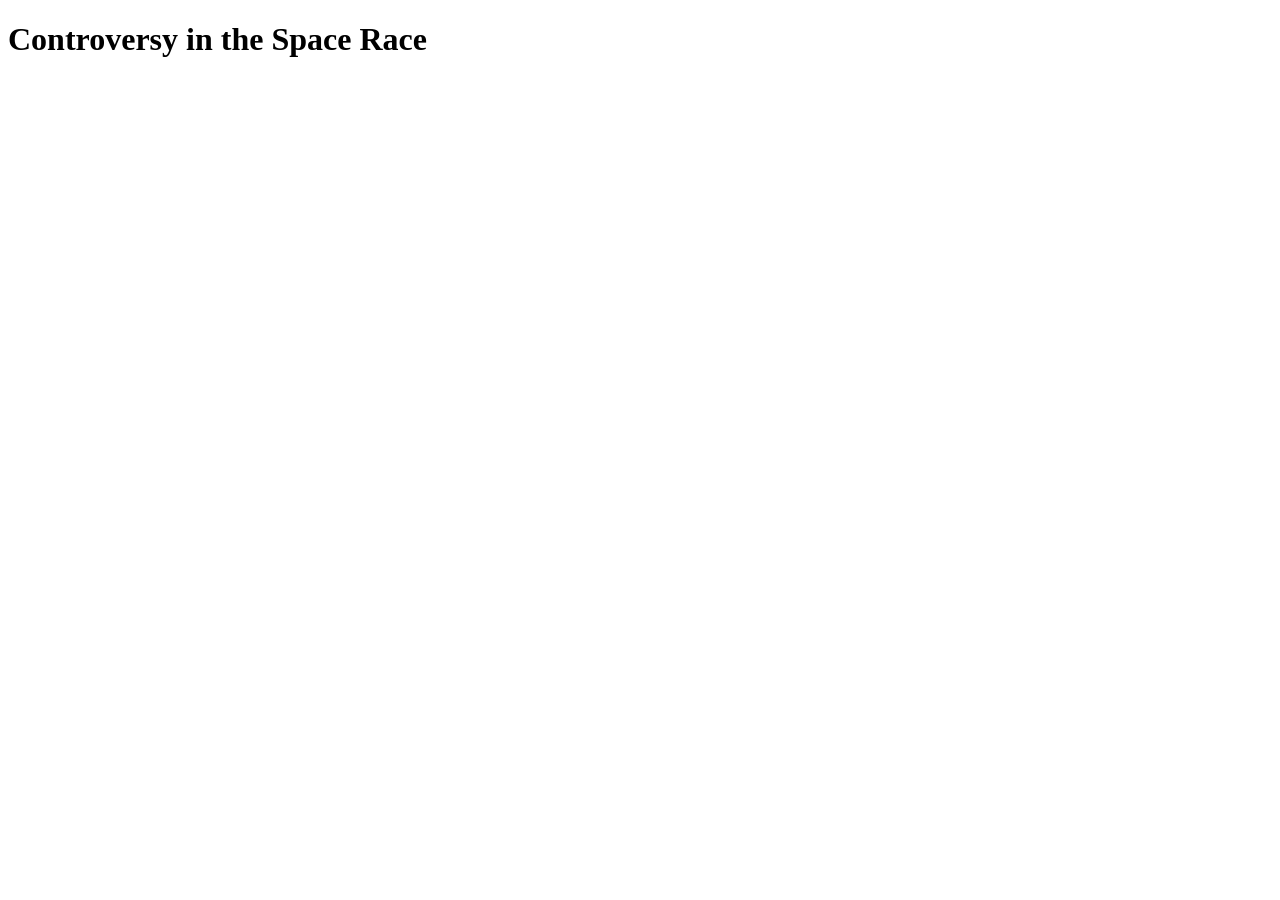
==== commit 3ab7b07f: "did a bunvh of crap" ====
--- a/index.html
+++ b/index.html
@@ -1,541 +1,36 @@
 <!DOCTYPE html>
-<html lang="en">
-  <head>
-    <meta charset="UTF-8" />
-    <meta name="viewport" content="width=device-width, initial-scale=1.0" />
-    <meta http-equiv="X-UA-Compatible" content="ie=edge" />
-    <title>Controversy in the Space Race</title>
-    <link rel="stylesheet" href="fontawesome-5.5/css/all.min.css" />
-    <link rel="stylesheet" href="slick/slick.css">
-    <link rel="stylesheet" href="slick/slick-theme.css">
-    <link rel="stylesheet" href="magnific-popup/magnific-popup.css">
-    <link rel="stylesheet" href="css/bootstrap.min.css" />
-    <link rel="stylesheet" href="css/tooplate-infinite-loop.css" />
-<!--
-Tooplate 2117 Infinite Loop
-https://www.tooplate.com/view/2117-infinite-loop
--->
+<html>
+<head>
+<meta name="viewport" content="width=device-width, initial-scale=1">
+<style>
+h2{
 
-  </head>
-  <body>    
-    <!-- Hero section -->
-    <section id="infinite" class="text-white tm-font-big tm-parallax">
-      <!-- Navigation -->
-      <nav class="navbar navbar-expand-md tm-navbar" id="tmNav">              
-        <div class="container">   
-          <div class="tm-next">
-              <a href="#infinite" class="navbar-brand">Controversy in the Space Race</a>
-          </div>             
-            
-          <button class="navbar-toggler" type="button" data-toggle="collapse" data-target="#navbarSupportedContent" aria-controls="navbarSupportedContent" aria-expanded="false" aria-label="Toggle navigation">
-            <i class="fas fa-bars navbar-toggler-icon"></i>
-          </button>
-          <div class="collapse navbar-collapse" id="navbarSupportedContent">
-            <ul class="navbar-nav ml-auto">
-              <li class="nav-item">
-                  <a class="nav-link tm-nav-link" href="#infinite">Home</a>
-              </li>
-              <li class="nav-item">
-                  <a class="nav-link tm-nav-link" href="#whatwedo">What We Do</a>
-              </li>
-              <li class="nav-item">
-                <a class="nav-link tm-nav-link" href="#testimonials">Testimonials</a>
-              </li>
-              <li class="nav-item">
-                  <a class="nav-link tm-nav-link" href="#gallery">Gallery</a>
-              </li>
-              <li class="nav-item">
-                  <a class="nav-link tm-nav-link" href="#contact">Contact</a>
-              </li>                    
-            </ul>
-          </div>        
-        </div>
-      </nav>
-      
-      <div class="text-center tm-hero-text-container">
-        <div class="tm-hero-text-container-inner">
-            <h2 class="tm-hero-title">Controversy in the Space Race</h2>
-        </div>        
-      </div>
+}
+.parallax {
+  /* The image used */
+  background-image: url("img_parallax.jpg");
 
-      <div class="tm-next tm-intro-next">
-        <a href="#whatwedo" class="text-center tm-down-arrow-link">
-          <i class="fas fa-2x fa-arrow-down tm-down-arrow"></i>
-        </a>
-      </div>      
-    </section>
+  /* Set a specific height */
+  min-height: 500px; 
 
-    <section id="whatwedo" class="tm-section-pad-top">
-      
-      <div class="container">
+  /* Create the parallax scrolling effect */
+  background-attachment: fixed;
+  background-position: center;
+  background-repeat: no-repeat;
+  background-size: cover;
+}
+</style>
+</head>
+<body>
 
-            <div class="row tm-content-box"><!-- first row -->
-                <div class="col-lg-12 col-xl-12">
-                    <div class="tm-intro-text-container">
-                        <h2 class="tm-text-primary mb-4 tm-section-title"></h2>
-                        <p class="mb-4 tm-intro-text">
-                            In 1955 the Soviet Union and the United States were competing in a ballistic missile-based nuclear arms race. Eventually, this morphed into a competition to achieve superior spaceflight capability. Many citizens of the U.S. didn’t see the point in this race and thought their money could be allocated to things a little closer to home. In 1969 July 16, a day before the launch of Apollo 11, a group of civil rights activists protested the moon landing. They argued that the money could be spent helping people in poverty by providing food and shelter. Because of this protest, NASA developed technologies to make better housing using the insulation from spaceships, but it was more of an advertising stunt and didn’t amount to much. This protest did still raise awareness, which eventually led to more government spending on helping people in need, and the end of the Apollo missions. Without this protest, America wouldn’t be as far as we are today for providing equal opportunities for everyone.</a>.</p>
-                    </div>
-                </div>
+<h1>Controversy in the Space Race</h1>
 
-            </div><!-- first row -->
-            
-            <div class="row tm-content-box"><!-- second row -->
-        		<div class="col-lg-1">
-                    <i class="far fa-3x fa-chart-bar text-center tm-icon"></i>
-                </div>
-                <div class="col-lg-5">
-                    <div class="tm-intro-text-container">
-                        <h2 class="tm-text-primary mb-4">Background</h2>
-                        <p class="mb-4 tm-intro-text">
-                          Praesent sed pharetra lorem, blandit convallis mi. Aenean ornare elit ac metus lacinia, sed iaculis nibh semper. Pellentesque est urna.</p>
-                    </div>
-                </div>
-                
-                <div class="col-lg-1">
-                    <i class="far fa-3x fa-comment-alt text-center tm-icon"></i>
-                </div>
-                <div class="col-lg-5">
-                    <div class="tm-intro-text-container">
-                        <h2 class="tm-text-primary mb-4">Fast Support</h2>
-                        <p class="mb-4 tm-intro-text">
-                          Credit goes to <a rel="nofollow" href="https://www.pexels.com">Pexels</a> website for all images used in this template. Cras condimentum mi et sapien dignissim luctus.</p>
-                    </div>
-                </div>
+<div class="parallax"></div>
 
-            </div><!-- second row -->
-            
-            <div class="row tm-content-box"><!-- third row -->
-        		<div class="col-lg-1">
-                    <i class="fas fa-3x fa-fingerprint text-center tm-icon"></i>
-                </div>
-                <div class="col-lg-5">
-                    <div class="tm-intro-text-container">
-                        <h2 class="tm-text-primary mb-4">Top Security</h2>
-                        <p class="mb-4 tm-intro-text">
-                      You have <strong>no</strong> authority to post this template as a ZIP file on your template collection websites. You can <strong>use</strong> this template for your commercial websites.</p>
-                          
-                          <div class="tm-continue">
-                            <a href="#testimonials" class="tm-intro-text tm-btn-primary">Learn More</a>
-                        </div>
-                    </div>
-                </div>
-                
-                <div class="col-lg-1">
-                    <i class="fas fa-3x fa-users text-center tm-icon"></i>
-                </div>
-                <div class="col-lg-5">
-                    <div class="tm-intro-text-container">
-                      <h2 class="tm-text-primary mb-4">Social Work</h2>
-                        <p class="mb-4 tm-intro-text">
-                      You can change <a href="https://fontawesome.com/icons?d=gallery">Font Awesome icons</a> by either <b><em>fas or far</em></b> in the HTML codes. For Examples:<br>
-                      <em>&lt;i class=&quot;fas fa-users&quot;&gt;&lt;i class=&quot;far fa-chart-bar&quot;&gt;</em> </p>
-                          
-                          <div class="tm-continue">
-                            <a href="#testimonials" class="tm-intro-text tm-btn-primary">Details</a>
-                        </div>
-                    </div>
-                </div>
+<div>
+    <h2></h2>
+</div>
 
-            </div><!-- third row -->
 
-        </div>
-      
-    </section>
-    
-    <section id="testimonials" class="tm-section-pad-top tm-parallax-2">      
-      <div class="container tm-testimonials-content">
-        <div class="row">
-          <div class="col-lg-12 tm-content-box">
-            <h2 class="text-white text-center mb-4 tm-section-title">Testimonials</h2>
-            <p class="mx-auto tm-section-desc text-center">
-                Nulla dictum sem non eros euismod, eu placerat tortor lobortis. Suspendisse id velit eu libero pellentesque interdum. Etiam quis congue eros.
-              </p>
-            <div class="mx-auto tm-gallery-container tm-gallery-container-2">
-              <div class="tm-testimonials-carousel">
-                <figure class="tm-testimonial-item">
-                  <img src="img/testimonial-img-01.jpg" alt="Image" class="img-fluid mx-auto">
-                  <blockquote>This background image includes a semi-transparent overlay layer. This section also has a parallax image effect.</blockquote>
-                  <figcaption>Catherine Win (Designer)</figcaption>
-                </figure>
-
-                <figure class="tm-testimonial-item">
-                  <img src="img/testimonial-img-02.jpg" alt="Image" class="img-fluid mx-auto">
-                  <blockquote>Testimonial section comes with carousel items. You can use Infinite Loop HTML CSS template for your websites.</blockquote>
-                  <figcaption>Dual Rocker (CEO)</figcaption>
-                </figure>
-
-                <figure class="tm-testimonial-item">
-                  <img src="img/testimonial-img-03.jpg" alt="Image" class="img-fluid mx-auto">
-                  <blockquote>Nulla finibus ligula nec tortor convallis tincidunt. Interdum et malesuada fames ac ante ipsum primis in faucibus.</blockquote>
-                  <figcaption>Sandar Soft (Marketing)</figcaption>
-                </figure>
-
-                <figure class="tm-testimonial-item">
-                  <img src="img/testimonial-img-04.jpg" alt="Image" class="img-fluid mx-auto">
-                  <blockquote>Curabitur rutrum pharetra lobortis. Pellentesque vehicula, velit quis eleifend fermentum, erat arcu aliquet neque.</blockquote>
-                  <figcaption>Oliva Htoo (Designer)</figcaption>
-                </figure>
-
-                <figure class="tm-testimonial-item">
-                  <img src="img/testimonial-img-02.jpg" alt="Image" class="img-fluid mx-auto">
-                  <blockquote>Integer sit amet risus et erat imperdiet finibus. Nam lacus nunc, vulputate id ex eget, euismod auctor augue.</blockquote>
-                  <figcaption>Jacob Joker (CTO)</figcaption>
-                </figure>
-              </div>
-            </div>
-          </div>
-        </div>
-      </div>
-      <div class="tm-bg-overlay"></div>
-    </section>
-    
-    <section id="gallery" class="tm-section-pad-top">
-      <div class="container tm-container-gallery">
-        <div class="row">
-          <div class="text-center col-12">
-              <h2 class="tm-text-primary tm-section-title mb-4">Gallery</h2>
-              <p class="mx-auto tm-section-desc">
-                Praesent sed pharetra lorem, blandit convallis mi. Aenean ornare elit ac metus lacinia, sed iaculis nibh semper. Pellentesque est urna, lobortis eu arcu a, aliquet tristique urna.
-              </p>
-          </div>            
-        </div>
-        <div class="row">
-            <div class="col-12">
-                <div class="mx-auto tm-gallery-container">
-                    <div class="grid tm-gallery">
-                      <a href="img/gallery-img-01.jpg">
-                        <figure class="effect-honey tm-gallery-item">
-                          <img src="img/gallery-tn-01.jpg" alt="Image 1" class="img-fluid">
-                          <figcaption>
-                            <h2><i>Physical Health <span>Exercise!</span></i></h2>
-                          </figcaption>
-                        </figure>
-                      </a>
-                      <a href="img/gallery-img-02.jpg">
-                        <figure class="effect-honey tm-gallery-item">
-                          <img src="img/gallery-tn-02.jpg" alt="Image 2" class="img-fluid">
-                          <figcaption>
-                            <h2><i>Rain on Glass <span>Second Image</span></i></h2>
-                          </figcaption>
-                        </figure>
-                      </a>
-                      <a href="img/gallery-img-03.jpg">
-                        <figure class="effect-honey tm-gallery-item">
-                          <img src="img/gallery-tn-03.jpg" alt="Image 3" class="img-fluid">
-                          <figcaption>
-                            <h2><i><span>Sea View</span> Mega City</i></h2>
-                          </figcaption>
-                        </figure>
-                      </a>
-                      <a href="img/gallery-img-04.jpg">
-                        <figure class="effect-honey tm-gallery-item">
-                          <img src="img/gallery-tn-04.jpg" alt="Image 4" class="img-fluid">
-                          <figcaption>
-                            <h2><i>Dream Girl <span>Thoughts</span></i></h2>
-                          </figcaption>
-                        </figure>
-                      </a>
-                      <a href="img/gallery-img-05.jpg">
-                        <figure class="effect-honey tm-gallery-item">
-                          <img src="img/gallery-tn-05.jpg" alt="Image 5" class="img-fluid">
-                          <figcaption>
-                            <h2><i><span>Workstation</span> Offices</i></h2>
-                          </figcaption>
-                        </figure>
-                      </a>
-                      <a href="img/gallery-img-06.jpg">
-                        <figure class="effect-honey tm-gallery-item">
-                          <img src="img/gallery-tn-06.jpg" alt="Image 6" class="img-fluid">
-                          <figcaption>
-                            <h2><i>Just Above <span>The City</span></i></h2>
-                          </figcaption>
-                        </figure>
-                      </a>
-                      <a href="img/gallery-img-01.jpg">
-                        <figure class="effect-honey tm-gallery-item">
-                          <img src="img/gallery-tn-01.jpg" alt="Image 7" class="img-fluid">
-                          <figcaption>
-                            <h2><i>Another <span>Exercise Time</span></i></h2>
-                          </figcaption>
-                        </figure>
-                      </a>
-                      <a href="img/gallery-img-02.jpg">
-                        <figure class="effect-honey tm-gallery-item">
-                          <img src="img/gallery-tn-02.jpg" alt="Image 8" class="img-fluid">
-                          <figcaption>
-                            <h2><i>Repeated <span>Image Spot</span></i></h2>
-                          </figcaption>
-                        </figure>
-                      </a>
-                    </div>
-                </div>                
-            </div>        
-          </div>
-      </div>
-    </section>
-
-    <!-- Contact -->
-    <section id="contact" class="tm-section-pad-top tm-parallax-2">
-    
-      <div class="container tm-container-contact">
-        
-        <div class="row">
-            
-            <div class="text-center col-12">
-                <h2 class="tm-section-title mb-4">Contact Us</h2>
-                <p class="mb-5">
-                  Proin enim orci, tincidunt quis suscipit in, placerat nec est. Vestibulum posuere faucibus posuere. Quisque aliquam velit eget leo blandit egestas. Nulla id posuere felis, quis tristique nulla.
-                </p><br>
-            </div>
-            
-            <div class="col-sm-12 col-md-6">
-              <form action="" method="get">
-                <input id="name" name="name" type="text" placeholder="Your Name" class="tm-input" required />
-                <input id="email" name="email" type="email" placeholder="Your Email" class="tm-input" required />
-                <textarea id="message" name="message" rows="8" placeholder="Message" class="tm-input" required></textarea>
-                <button type="submit" class="btn tm-btn-submit">Submit</button>
-              </form>
-            </div>
-            
-            <div class="col-sm-12 col-md-6">
-
-                <div class="contact-item">
-                  <a rel="nofollow" href="https://www.tooplate.com/contact" class="item-link">
-                      <i class="far fa-2x fa-comment mr-4"></i>
-                      <span class="mb-0">Chat Online</span>
-                  </a>              
-                </div>
-                
-                <div class="contact-item">
-                  <a rel="nofollow" href="mailto:mail@company.com" class="item-link">
-                      <i class="far fa-2x fa-envelope mr-4"></i>
-                      <span class="mb-0">mail@company.com</span>
-                  </a>              
-                </div>
-                
-                <div class="contact-item">
-                  <a rel="nofollow" href="https://www.google.com/maps" class="item-link">
-                      <i class="fas fa-2x fa-map-marker-alt mr-4"></i>
-                      <span class="mb-0">Our Location</span>
-                  </a>              
-                </div>
-                
-                <div class="contact-item">
-                  <a rel="nofollow" href="tel:0100200340" class="item-link">
-                      <i class="fas fa-2x fa-phone-square mr-4"></i>
-                      <span class="mb-0">255-662-5566</span>
-                  </a>              
-                </div>
-                
-                <div class="contact-item">&nbsp;</div>
-            
-            </div>
-            
-            
-        </div><!-- row ending -->
-        
-      </div>
-
-      	<footer class="text-center small tm-footer">
-          <p class="mb-0">
-          Copyright &copy; 2020 Company Name 
-          
-          . <a rel="nofollow" href="https://www.tooplate.com" title="HTML templates">Designed by TOOPLATE</a></p>
-        </footer>
-
-    </section>
-    
-    <script src="js/jquery-1.9.1.min.js"></script>     
-    <script src="slick/slick.min.js"></script>
-    <script src="magnific-popup/jquery.magnific-popup.min.js"></script>
-    <script src="js/easing.min.js"></script>
-    <script src="js/jquery.singlePageNav.min.js"></script>     
-    <script src="js/bootstrap.min.js"></script> 
-    <script>
-
-      function getOffSet(){
-        var _offset = 450;
-        var windowHeight = window.innerHeight;
-
-        if(windowHeight > 500) {
-          _offset = 400;
-        } 
-        if(windowHeight > 680) {
-          _offset = 300
-        }
-        if(windowHeight > 830) {
-          _offset = 210;
-        }
-
-        return _offset;
-      }
-
-      function setParallaxPosition($doc, multiplier, $object){
-        var offset = getOffSet();
-        var from_top = $doc.scrollTop(),
-          bg_css = 'center ' +(multiplier * from_top - offset) + 'px';
-        $object.css({"background-position" : bg_css });
-      }
-
-      // Parallax function
-      // Adapted based on https://codepen.io/roborich/pen/wpAsm        
-      var background_image_parallax = function($object, multiplier, forceSet){
-        multiplier = typeof multiplier !== 'undefined' ? multiplier : 0.5;
-        multiplier = 1 - multiplier;
-        var $doc = $(document);
-        // $object.css({"background-attatchment" : "fixed"});
-
-        if(forceSet) {
-          setParallaxPosition($doc, multiplier, $object);
-        } else {
-          $(window).scroll(function(){          
-            setParallaxPosition($doc, multiplier, $object);
-          });
-        }
-      };
-
-      var background_image_parallax_2 = function($object, multiplier){
-        multiplier = typeof multiplier !== 'undefined' ? multiplier : 0.5;
-        multiplier = 1 - multiplier;
-        var $doc = $(document);
-        $object.css({"background-attachment" : "fixed"});
-        
-        $(window).scroll(function(){
-          if($(window).width() > 768) {
-            var firstTop = $object.offset().top,
-                pos = $(window).scrollTop(),
-                yPos = Math.round((multiplier * (firstTop - pos)) - 186);              
-
-            var bg_css = 'center ' + yPos + 'px';
-
-            $object.css({"background-position" : bg_css });
-          } else {
-            $object.css({"background-position" : "center" });
-          }
-        });
-      };
-      
-      $(function(){
-        // Hero Section - Background Parallax
-        background_image_parallax($(".tm-parallax"), 0.30, false);
-        background_image_parallax_2($("#contact"), 0.80);   
-        background_image_parallax_2($("#testimonials"), 0.80);   
-        
-        // Handle window resize
-        window.addEventListener('resize', function(){
-          background_image_parallax($(".tm-parallax"), 0.30, true);
-        }, true);
-
-        // Detect window scroll and update navbar
-        $(window).scroll(function(e){          
-          if($(document).scrollTop() > 120) {
-            $('.tm-navbar').addClass("scroll");
-          } else {
-            $('.tm-navbar').removeClass("scroll");
-          }
-        });
-        
-        // Close mobile menu after click 
-        $('#tmNav a').on('click', function(){
-          $('.navbar-collapse').removeClass('show'); 
-        })
-
-        // Scroll to corresponding section with animation
-        $('#tmNav').singlePageNav({
-          'easing': 'easeInOutExpo',
-          'speed': 600
-        });        
-        
-        // Add smooth scrolling to all links
-        // https://www.w3schools.com/howto/howto_css_smooth_scroll.asp
-        $("a").on('click', function(event) {
-          if (this.hash !== "") {
-            event.preventDefault();
-            var hash = this.hash;
-
-            $('html, body').animate({
-              scrollTop: $(hash).offset().top
-            }, 600, 'easeInOutExpo', function(){
-              window.location.hash = hash;
-            });
-          } // End if
-        });
-
-        // Pop up
-        $('.tm-gallery').magnificPopup({
-          delegate: 'a',
-          type: 'image',
-          gallery: { enabled: true }
-        });
-
-        $('.tm-testimonials-carousel').slick({
-          dots: true,
-          prevArrow: false,
-          nextArrow: false,
-          infinite: false,
-          slidesToShow: 3,
-          slidesToScroll: 1,
-          responsive: [
-            {
-              breakpoint: 992,
-              settings: {
-                slidesToShow: 2
-              }
-            },
-            {
-              breakpoint: 768,
-              settings: {
-                slidesToShow: 2
-              }
-            }, 
-            {
-              breakpoint: 480,
-              settings: {
-                  slidesToShow: 1
-              }                 
-            }
-          ]
-        });
-
-        // Gallery
-        $('.tm-gallery').slick({
-          dots: true,
-          infinite: false,
-          slidesToShow: 5,
-          slidesToScroll: 2,
-          responsive: [
-          {
-            breakpoint: 1199,
-            settings: {
-              slidesToShow: 4,
-              slidesToScroll: 2
-            }
-          },
-          {
-            breakpoint: 991,
-            settings: {
-              slidesToShow: 3,
-              slidesToScroll: 2
-            }
-          },
-          {
-            breakpoint: 767,
-            settings: {
-              slidesToShow: 2,
-              slidesToScroll: 1
-            }
-          },
-          {
-            breakpoint: 480,
-            settings: {
-              slidesToShow: 1,
-              slidesToScroll: 1
-            }
-          }
-        ]
-        });
-      });
-    </script>
-  </body>
-</html>+</body>
+</html>
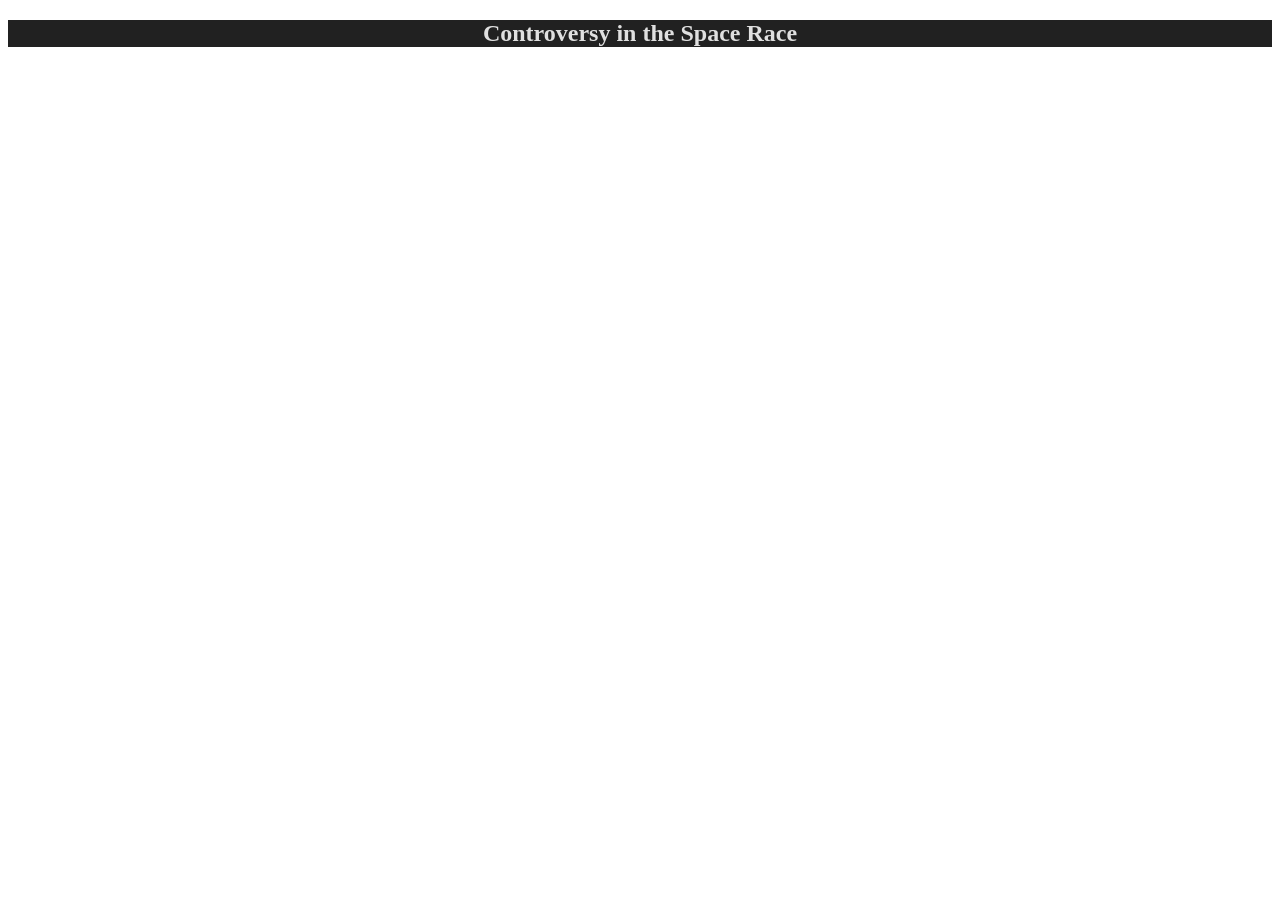
==== commit bcc7b2fc: "Update index.html" ====
--- a/index.html
+++ b/index.html
@@ -4,7 +4,9 @@
 <meta name="viewport" content="width=device-width, initial-scale=1">
 <style>
 h2{
-
+    text-align: center;
+    background-color: #212121;
+    color: #e0e0e0;
 }
 .parallax {
   /* The image used */
@@ -23,7 +25,7 @@
 </head>
 <body>
 
-<h1>Controversy in the Space Race</h1>
+<h2>Controversy in the Space Race</h2>
 
 <div class="parallax"></div>
 
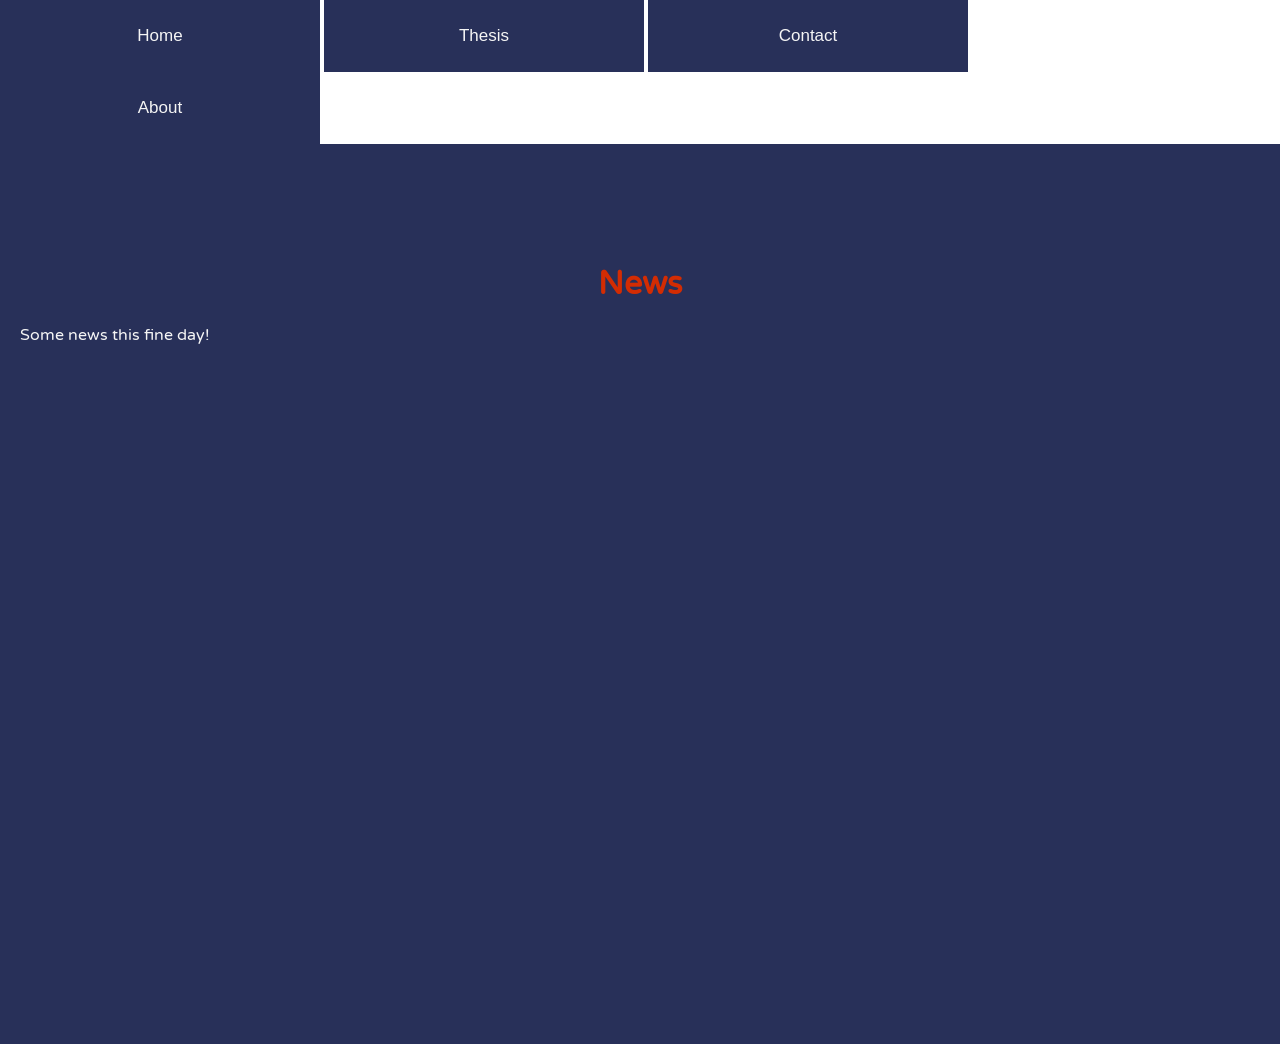
==== commit 9f63ddd6: "Update index.html" ====
--- a/index.html
+++ b/index.html
@@ -1,38 +1,127 @@
 <!DOCTYPE html>
 <html>
 <head>
+    <link rel="preconnect" href="https://fonts.googleapis.com">
+<link rel="preconnect" href="https://fonts.gstatic.com" crossorigin>
+<link href="https://fonts.googleapis.com/css2?family=Varela+Round&display=swap" rel="stylesheet">
 <meta name="viewport" content="width=device-width, initial-scale=1">
 <style>
-h2{
+* {box-sizing: border-box}
+
+/* Set height of body and the document to 100% */
+body, html {
+  height: 100%;
+  margin: 0;
+  
+  font-family: 'Varela Round', sans-serif;
+}
+h1{
+    font-size: 200%;
+    color: 
+#D32C03;
+text-align: center;
+
+}
+p{
+    color:
+#F5F5F5;
+}
+/* Style tab links */
+.tablink {
     text-align: center;
-    background-color: #212121;
-    color: #e0e0e0;
+  background-color:
+
+  #283059;
+  color: 
+
+  #F5F5F5;
+  float: center;
+  border: none;
+  font-size: 150%;
+  outline: none;
+  cursor: pointer;
+  padding: 14px 16px;
+  font-size: 17px;
+  width: 25%;
+  height: 8%;
+  margin: auto;
 }
-.parallax {
-  /* The image used */
-  background-image: url("img_parallax.jpg");
 
-  /* Set a specific height */
-  min-height: 500px; 
+.tablink:hover {
+  background-color: 
+  #7C85B5;
+}
 
-  /* Create the parallax scrolling effect */
-  background-attachment: fixed;
-  background-position: center;
-  background-repeat: no-repeat;
-  background-size: cover;
+/* Style the tab content (and add height:100% for full page content) */
+.tabcontent {
+  color: white;
+  display: none;
+  padding: 100px 20px;
+  height: 100%;
 }
+
+#Home {background-color: 
+
+    #283059
+;}
+#News {background-color: 
+
+    #283059
+
+}
+#Contact {background-color: 
+    #283059
+;}
+#About {background-color: 
+    #283059
+;}
 </style>
 </head>
 <body>
 
-<h2>Controversy in the Space Race</h2>
+<button class="tablink" onclick="openPage('Home', this, '#283059')">Home</button>
+<button class="tablink" onclick="openPage('News', this, '#283059')" id="defaultOpen">Thesis</button>
+<button class="tablink" onclick="openPage('Contact', this, '#283059')">Contact</button>
+<button class="tablink" onclick="openPage('About', this, '#283059')">About</button>
 
-<div class="parallax"></div>
-
-<div>
-    <h2></h2>
+<div id="Home" class="tabcontent">
+  <h1>Home</h1>
+  <p>Home is where the heart is..</p>
 </div>
 
+<div id="News" class="tabcontent">
+  <h1>News</h1>
+  <p>Some news this fine day!</p> 
+</div>
 
+<div id="Contact" class="tabcontent">
+  <h1>Contact</h1>
+  <p>Get in touch, or swing by for a cup of coffee.</p>
+</div>
+
+<div id="About" class="tabcontent">
+  <h1>About</h1>
+  <p>Who we are and what we do.</p>
+</div>
+
+<script>
+function openPage(pageName,elmnt,color) {
+  var i, tabcontent, tablinks;
+  tabcontent = document.getElementsByClassName("tabcontent");
+  for (i = 0; i < tabcontent.length; i++) {
+    tabcontent[i].style.display = "none";
+  }
+  tablinks = document.getElementsByClassName("tablink");
+  for (i = 0; i < tablinks.length; i++) {
+    tablinks[i].style.backgroundColor = "";
+  }
+  document.getElementById(pageName).style.display = "block";
+  elmnt.style.backgroundColor = color;
+}
+
+// Get the element with id="defaultOpen" and click on it
+document.getElementById("defaultOpen").click();
+</script>
+   
 </body>
-</html>
+</html> 
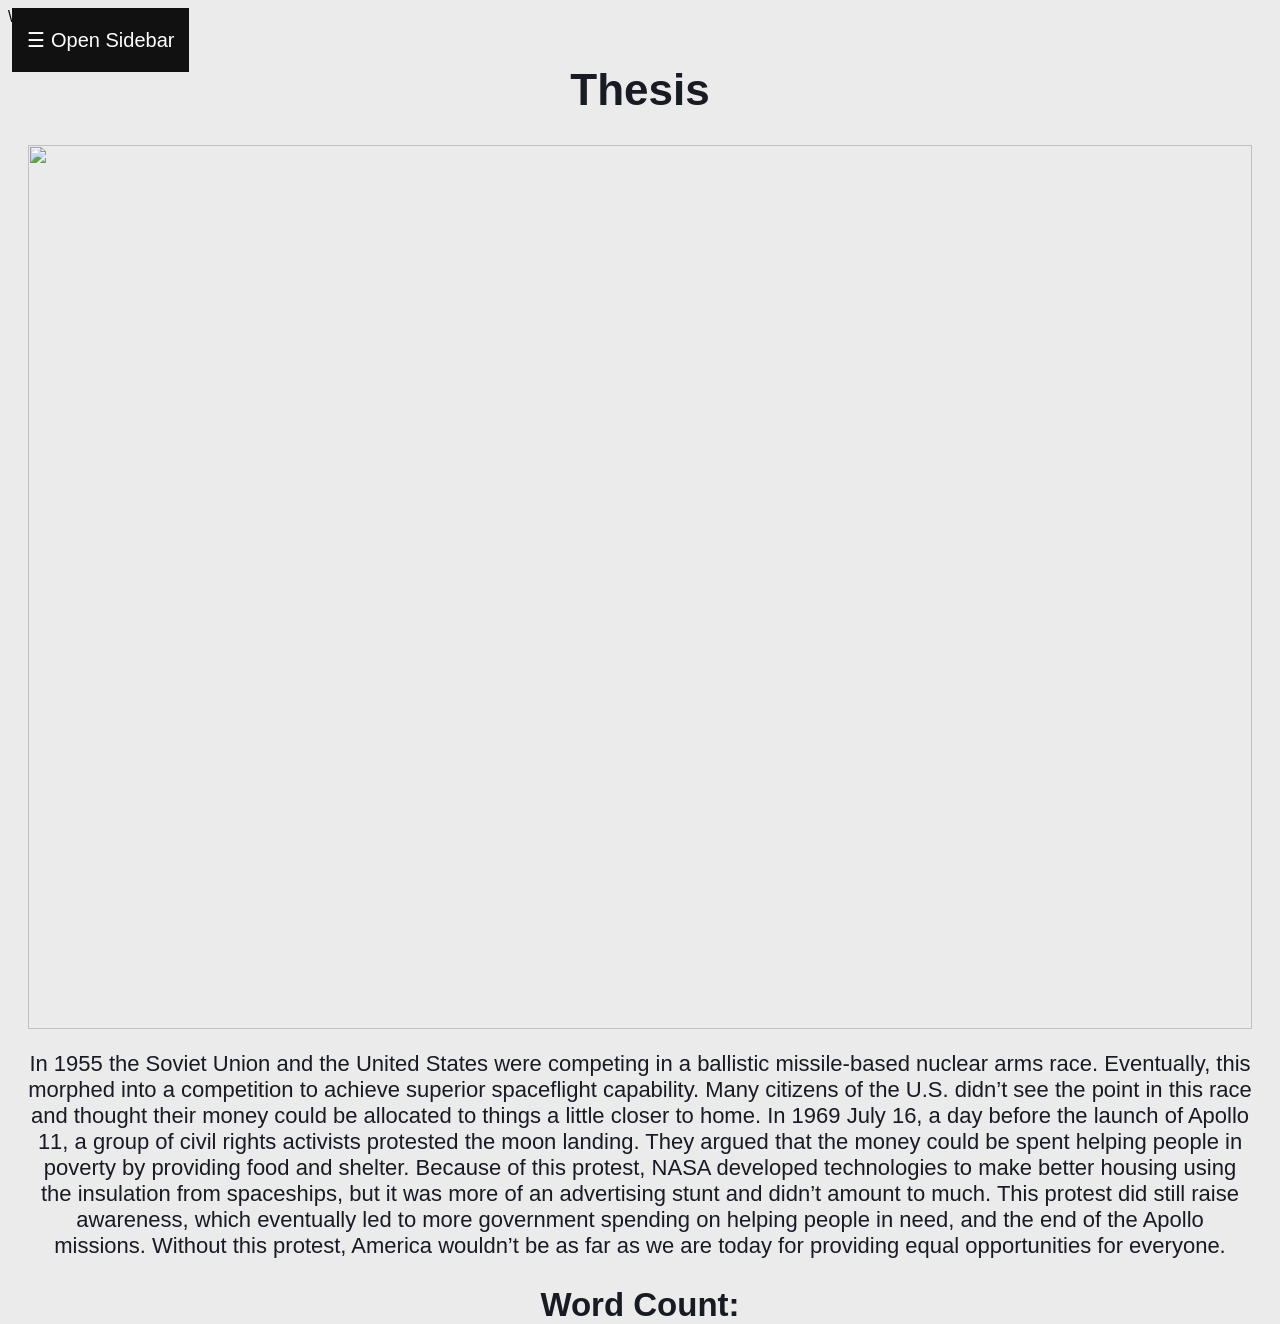
==== commit 090b6753: "did a bunch" ====
--- a/index.html
+++ b/index.html
@@ -1,111 +1,195 @@
-<!DOCTYPE html>
+\<!DOCTYPE html>
 <html>
 <head>
-    <link rel="preconnect" href="https://fonts.googleapis.com">
-<link rel="preconnect" href="https://fonts.gstatic.com" crossorigin>
-<link href="https://fonts.googleapis.com/css2?family=Varela+Round&display=swap" rel="stylesheet">
 <meta name="viewport" content="width=device-width, initial-scale=1">
 <style>
-* {box-sizing: border-box}
-
-/* Set height of body and the document to 100% */
-body, html {
+body {
+background-color: #ebebeb;
+  font-family: "Lato", sans-serif;
+}
+p{
+  background-color: #ebebeb;
+}
+h1{
+  background-color: #ebebeb;
+}
+.sidebar {
   height: 100%;
-  margin: 0;
-  
-  font-family: 'Varela Round', sans-serif;
-}
-h1{
-    font-size: 200%;
-    color: 
-#D32C03;
-text-align: center;
-
-}
-p{
-    color:
-#F5F5F5;
-}
-/* Style tab links */
+  width: 0;
+  position: fixed;
+  z-index: 1;
+  top: 0;
+  left: 0;
+  background-color: #111;
+  overflow-x: hidden;
+  transition: 0.5s;
+  padding-top: 60px;
+}
+
+.sidebar a {
+  padding: 8px 8px 8px 32px;
+  text-decoration: none;
+  font-size: 25px;
+  color: #818181;
+  display: block;
+  transition: 0.3s;
+}
+
+.sidebar a:hover {
+  color: #f1f1f1;
+}
+
+.sidebar .closebtn {
+  position: absolute;
+  top: 0;
+  right: 25px;
+  font-size: 36px;
+  margin-left: 50px;
+}
+
+.openbtn {
+  font-size: 20px;
+  cursor: pointer;
+  background-color: #111;
+  color: white;
+  padding: 20px 15px;
+  border: none;
+  position: fixed;
+}
+
+.openbtn:hover {
+  background-color: #444;
+}
+
+#main {
+  transition: margin-left .5s;
+  padding: 16px;
+}
+
+/* On smaller screens, where height is less than 450px, change the style of the sidenav (less padding and a smaller font size) */
+@media screen and (max-height: 450px) {
+  .sidebar {padding-top: 15px;}
+  .sidebar a {font-size: 18px;}
+}
 .tablink {
-    text-align: center;
-  background-color:
-
-  #283059;
-  color: 
-
-  #F5F5F5;
-  float: center;
-  border: none;
-  font-size: 150%;
+  background-color: #111;
+  color: white;
+  float: left;
   outline: none;
   cursor: pointer;
   padding: 14px 16px;
-  font-size: 17px;
-  width: 25%;
-  height: 8%;
-  margin: auto;
+  font-size: 100%;
+  width: 100%;
+  height: 15%;
 }
 
 .tablink:hover {
-  background-color: 
-  #7C85B5;
-}
-
-/* Style the tab content (and add height:100% for full page content) */
+  background-color: #666;
+}
+.center{
+  display: block;
+  margin-left: auto;
+  margin-right: auto;
+  width: 50%;
+}
 .tabcontent {
-  color: white;
+text-align: center;
+  color: #181a24;
   display: none;
-  padding: 100px 20px;
+  padding: 10px 20px;
   height: 100%;
-}
-
-#Home {background-color: 
-
-    #283059
-;}
-#News {background-color: 
-
-    #283059
-
-}
-#Contact {background-color: 
-    #283059
-;}
-#About {background-color: 
-    #283059
-;}
+  font-size: 22px;
+}
+
+
+#Home {
+  background-color: #ebebeb ;
+}
+#Thesis {
+  background-color: #ebebeb ;
+  }
+#Build {
+  background-color: #ebebeb ;
+}
+#Main {
+  background-color: #ebebeb ;
+}
+#Effects {
+  background-color: #ebebeb ;
+}
 </style>
 </head>
 <body>
 
-<button class="tablink" onclick="openPage('Home', this, '#283059')">Home</button>
-<button class="tablink" onclick="openPage('News', this, '#283059')" id="defaultOpen">Thesis</button>
-<button class="tablink" onclick="openPage('Contact', this, '#283059')">Contact</button>
-<button class="tablink" onclick="openPage('About', this, '#283059')">About</button>
+<div id="mySidebar" class="sidebar">
+  <a href="javascript:void(0)" class="closebtn" onclick="closeNav()">×</a>
+	<button class="tablink" onclick="openPage('Home', this, '#222')" id="defaultOpen">Thesis</button>
+<button class="tablink" onclick="openPage('Thesis', this, '#222')">Background</button>
+<button class="tablink" onclick="openPage('Build', this, '#222')">Buildup</button>
+    <button class="tablink" onclick="openPage('Main', this, '#222')">Main Event</button>
+    <button class="tablink" onclick="openPage('Effects', this, '#222')">Effects</button>
+</div>
+
+
+  <button class="openbtn" onclick="openNav()">☰ Open Sidebar</button>  
+
 
 <div id="Home" class="tabcontent">
-  <h1>Home</h1>
-  <p>Home is where the heart is..</p>
-</div>
-
-<div id="News" class="tabcontent">
-  <h1>News</h1>
-  <p>Some news this fine day!</p> 
-</div>
-
-<div id="Contact" class="tabcontent">
-  <h1>Contact</h1>
-  <p>Get in touch, or swing by for a cup of coffee.</p>
-</div>
-
-<div id="About" class="tabcontent">
-  <h1>About</h1>
-  <p>Who we are and what we do.</p>
-</div>
-
+  <h1>Thesis</h1>
+ <img src="https://www.seti.org/sites/default/files/2020-10/earth-view-from-moon-perspective-footprints-1400px.jpg" width="100%">
+
+<p>In 1955 the Soviet Union and the United States were competing in a ballistic missile-based nuclear arms race. Eventually, this morphed into a competition to achieve superior spaceflight capability. Many citizens of the U.S. didn’t see the point in this race and thought their money could be allocated to things a little closer to home. In 1969 July 16, a day before the launch of Apollo 11, a group of civil rights activists protested the moon landing. They argued that the money could be spent helping people in poverty by providing food and shelter. Because of this protest, NASA developed technologies to make better housing using the insulation from spaceships, but it was more of an advertising stunt and didn’t amount to much. This protest did still raise awareness, which eventually led to more government spending on helping people in need, and the end of the Apollo missions. Without this protest, America wouldn’t be as far as we are today for providing equal opportunities for everyone.<p>
+  <h2>Word Count:</h4>
+</div>
+
+<div id="Thesis" class="tabcontent">
+  <h1>Background</h1>
+  <p>The Civil Rights Movements began in 1954, which were a series of protests for equal rights and opportunities for every race in America. These protests had roots in the centuries-long efforts for enslaved Africans to achieve racial freedoms. The American Civil war was the result of these efforts which divided America in two. While the South’s economy was based on slavery and would have a more negative impact, keeping slaves went against the reason this country was founded, providing an equal opportunity for everyone. Although African people were eventually given basic civil freedoms because of the American Civil War through the 14th and 15th amendments, the constitution was still not fully able to protect these rights throughout the next century. Through non-violent protests, these civil rights activists were fighting for not only civil right reforms, but also confronting the economic, political, and cultural effects of past racial oppression and enslavement.  World War began 1939, which ended in 1945, leading to the cold war in between America and the Soviet Union </p>
+
+
+</div>
+
+<div id="Build" class="tabcontent">
+  <h1>Buildup</h1>
+  <p>Around the 50’s, the Soviet Union responded to the announcement the US made to make and launch a satellite. After the Soviet Union successfully launched Sputnik 1, the US began putting more government funds into the space program. America did eventually develop and launch a satellite called Explorer 1, but it was too late, the Soviet Union had already sent the first living organism into space. 
+    At this point the US was struggling to keep up with the Soviet Union's rapid progression, so they kept putting more and more money into space exploration. By now a little under 1% of the US’s government was being spent on NASA (National Aeronautics And Space Administration), which was starting to raise a few flags for some people. While the US could be exploring space and proving that democracy was better than communism, they could’ve been trying to solve major problems in their own country, some argued. Poverty level also increased rapidly in the 1950’s through 60’s. 
+    In 1959 the Soviet Union launched Luna 1, which was the first manmade object to leave the earth’s orbit and enter the sun’s orbit. At this point it seemed like all hope was lost for America, riots were breaking out, tensions were rising with the Soviet Union, everyone was poor, and they couldn’t build a spaceship for the life of them. Even though America kept making more space crafts, like the Explorer 6, Freedom 7, or whatever wacky stuff they called them, it was clear they were losing. This made people even angrier, why was the government spending so much on a competition they were going to lose? 
+    But America did have their reasons for this much effort being put into the space program. They wanted to be the first to create a ballistic missile that could travel between nations to have the upper hand in wars, the space race would introduce tons of new useful technologies that we use all the time, and they wanted to prove that capitalism was better than communism. While nowadays it seems like a good thing that the space race happened, people couldn’t have known what this all would eventually lead to. 
+    </p>
+</div>
+
+     <div id="Main" class="tabcontent">
+       <h1>Main Event</h1>
+       <p>Waiting for NASA’s most expensive launch yet, 50,000 people gathered in Harlem for a musical showcase headlined by Stevie Wonder. Even with the upcoming launch, the audience didn’t seem to care what was going to happen with the rocket. The Times reported, “The single mention of a lunar module touching down brought boo’s from the audience.”
+        This event that happened in Harlem represents what many black communities thought of the Apollo 11 mission. Many of them were gathered there in protest of the funds spent on NASA’s moonshot, 25.4 billion dollars, saying it could be better spent trying to mitigate the effects of poverty for millions of Americans. Gill Scott-Heron’s poem “Whitey on the Moon” commented on the conditions and hazards that African Americans faced everyday while Neil Armstrong and Buzz Aldrin were on the moon.
+        One day before the launch of Apollo 11, Abernathy led 25 poor families to the Kennedy Space Center to protest the launch. Calling out America’s distorted sense of priorities, the families with wagons drawn by mules marched across the field to meet the NASA administrator. The mules’ contrast between the gleaming Saturn V rocket represented the difference between the billions spent on the space program and the poor families who couldn’t afford the bare necessity.
+        The crowd then gathered in front of the NASA gates for a candlelight vigil on the 14th of July and then followed by a march on the 15th. Thomas Paine then came out under the lightly falling rain to meet Abernathy and the other poor families in the open field. They then started singing “We Shall Overcome”, a key anthem in the American civil rights movement, while news reporters and media crews recorded. They carried signs saying “$12 a day to feed an astronaut. We could feed a starving child for $8.”
+        Abernathy then made three requests for Thomas Paine, that 10 of their families be allowed to to view the launch of the rocket, that NASA should support the movement to end nationwide hunger and other social issues, and that the people at NASA come up with new ways and ideas to combat the issue of hunger. Paine replied saying, “If we could solve the problems of poverty in the United States by not pushing the button to launch men to the moon tomorrow, then we would not push that button.” He also wished that Abernathy would “hitch his wagons to our rocket”, and to use the space program as an inspiration to the nation to tackle other problems in other areas.
+        This ended with the two men shaking hands, both coming to an agreement. Paine gave him VIP tickets to watch the launch the next day, and Abernathy prayed for the astronauts safety saying he was as proud as anyone at the accomplishment.
+      </p>
+</div>
+<div id="Effects" class="tabcontent">
+  <h1>Effects</h1>
+  <p>Despite all of the protests, NASA still continued with the moonshot. On July 16, 1969, NASA launched the shuttle carrying Neil Armstrong, Buzz Aldrin, and Michael Collins. Eight days later on July 24, they landed on the moon, which some argue ended the space race. Although another argument could be made that the USSR won because of the very little spending compared to NASA’s spending and the clear advantage they had. The entire point of the space race was to see who could be the first to develop satellites and ballistic missiles so they could prove their economy was better.
+    But this protest did do something, or else I wouldn’t be talking about it. NASA tried to keep the promises they made on the day of the protest. Engineers took sensors initially used to detect contaminants in space, and used them to measure the urban air pollution. Another project they took on was taking the insulation from the space crafts and using that to make walls for building. Although looking at the actual effects this made, it seemed more like a publicity stunt. It wasn’t geared towards actually helping people, just making themselves look good so other people would support them.
+    The Space Race did have benefits in many different areas. The Global Positioning System (GPS) that was originally developed by the military for precise navigation and weapon targeting systems, is now used as a tool by many people. It can be used to navigate to different places, or to know where other people are. Artificial limbs were also dramatically improved by using the advanced shock absorbing space technology invented. Deep space exploration missions also needed high quality cameras and image processors, which we also use almost everyday. Tons of technology was created from the Space Race, which really boosted the advancement of technology. Wireless headsets, LED lighting, freeze dried foods, cordless vacuums, scratch resistant eyeglass lenses, and memory foam were some of the big inventions that came from the space race. Also the satellites that were created that eventually led to the invention of the internet, which is a giant resource that billions of people use on a daily basis. The ability to interact with other people from across the world was a revolutionary product.
+    Because of not only the protest at the Kennedy Space Center, but also all of the other protests throughout the 60’s, things started to change for the better. Poverty declined to much lower than it used to be, and government spending on poverty went up. More companies started hiring different types of people, leading to more diverse workplaces. The 60’s also shifted Americans views on civil rights, equality for all genders, and gay rights. These protests demanded that Americans consider equality for everyone in the nation. Eventually, people began to accept the basic goals of the sixties feminists. Women got equal pay for equal work, an end to domestic violence, some lift on the severe limits in managerial jobs, and the share of responsibility for housework and the care of children. Same-sex marriage was still being denied, but cases where popping up of unofficial gay marriages. States slowly applied laws that would give benefits, and try to protect same-sex marriages. After many long years, the supreme court eventually legalized same-sex marriage in all states in 2015.
+    While all of this is certainly better than it used to be, we still have a long way to go to completely get rid of the biased, foreign policy America has established. Racism still exists in America, and non-white people aren’t given as fair as chances as white people. Sexism still exists with some people not accepting that every gender is equal. And homophobia is still a large struggle that people are still fig
+    </p>
+
+</div>
 <script>
-function openPage(pageName,elmnt,color) {
+function openNav() {
+  document.getElementById("mySidebar").style.width = "250px";
+  document.getElementById("main").style.marginLeft = "250px";
+}
+
+function closeNav() {
+  document.getElementById("mySidebar").style.width = "0";
+  document.getElementById("main").style.marginLeft= "0";
+}
+
+  function openPage(pageName,elmnt,color) {
   var i, tabcontent, tablinks;
   tabcontent = document.getElementsByClassName("tabcontent");
   for (i = 0; i < tabcontent.length; i++) {
@@ -121,6 +205,8 @@
 
 // Get the element with id="defaultOpen" and click on it
 document.getElementById("defaultOpen").click();
+
+
 </script>
    
 </body>
